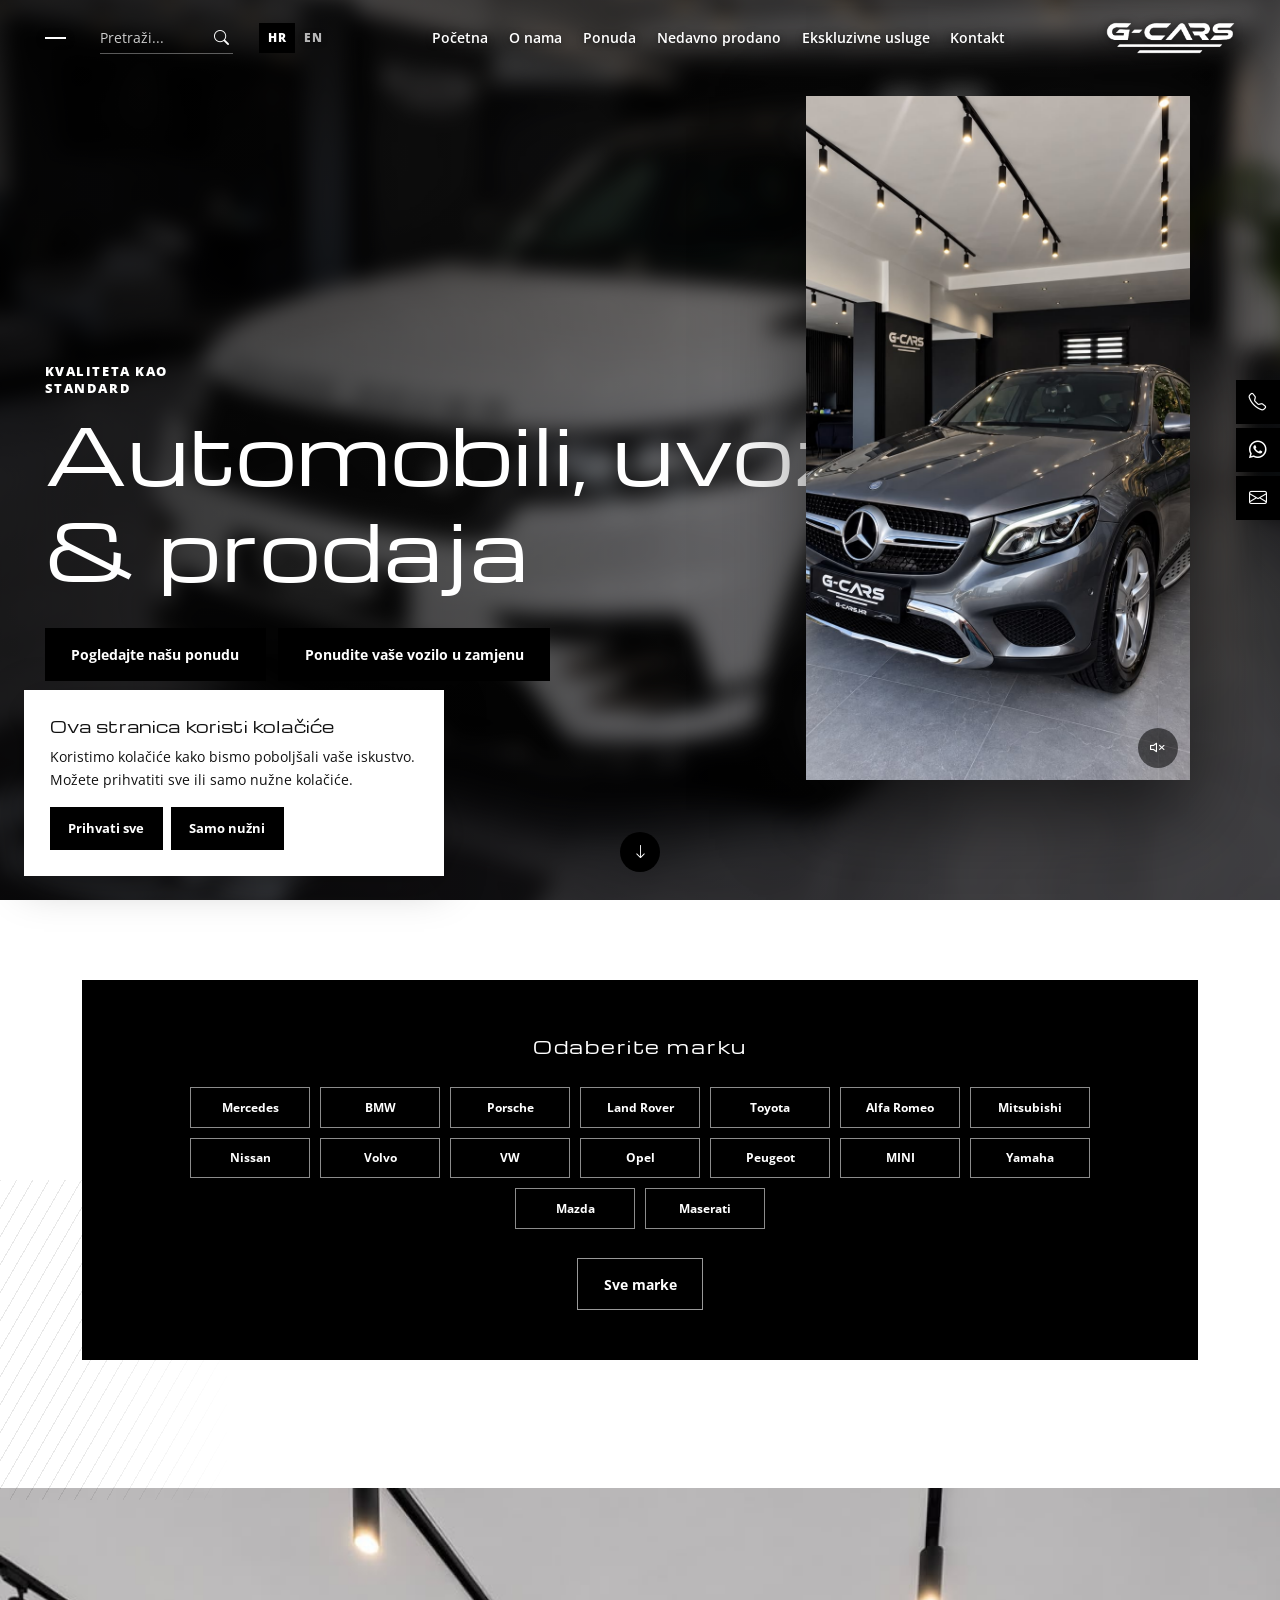
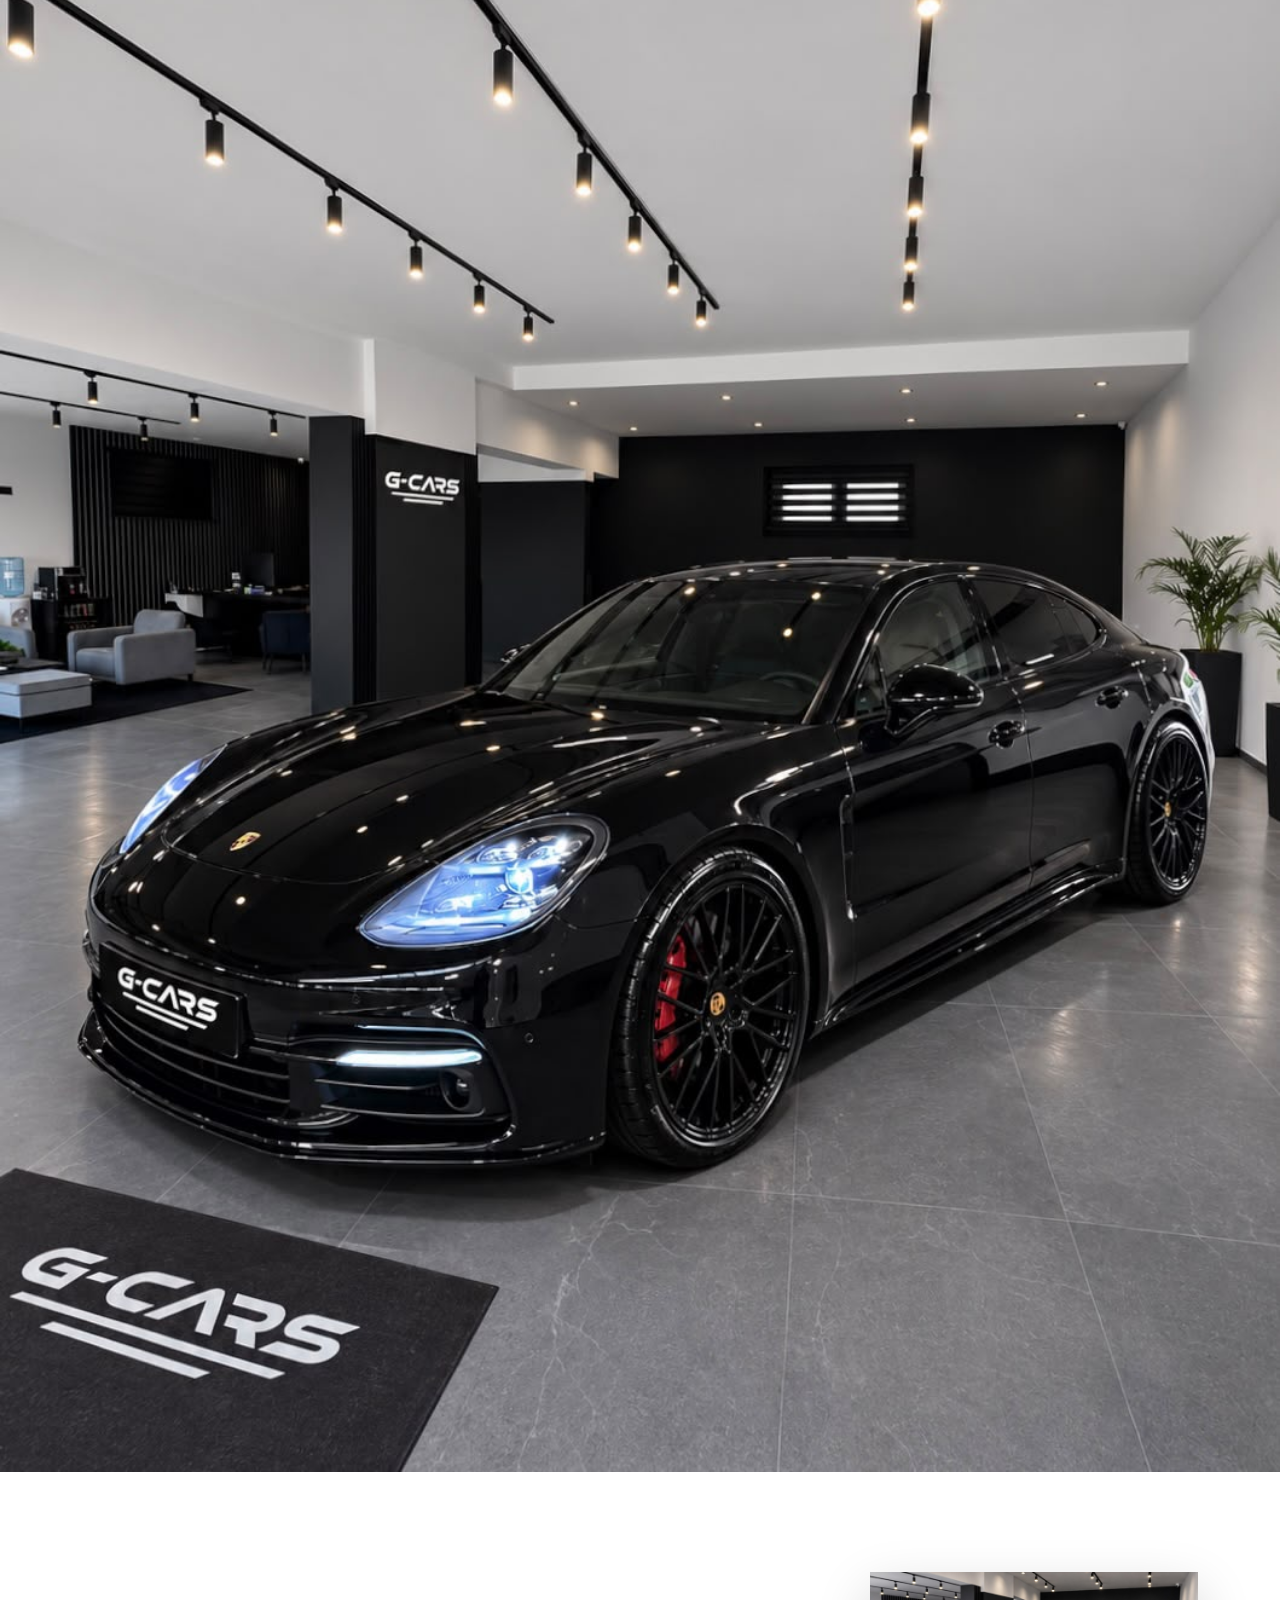
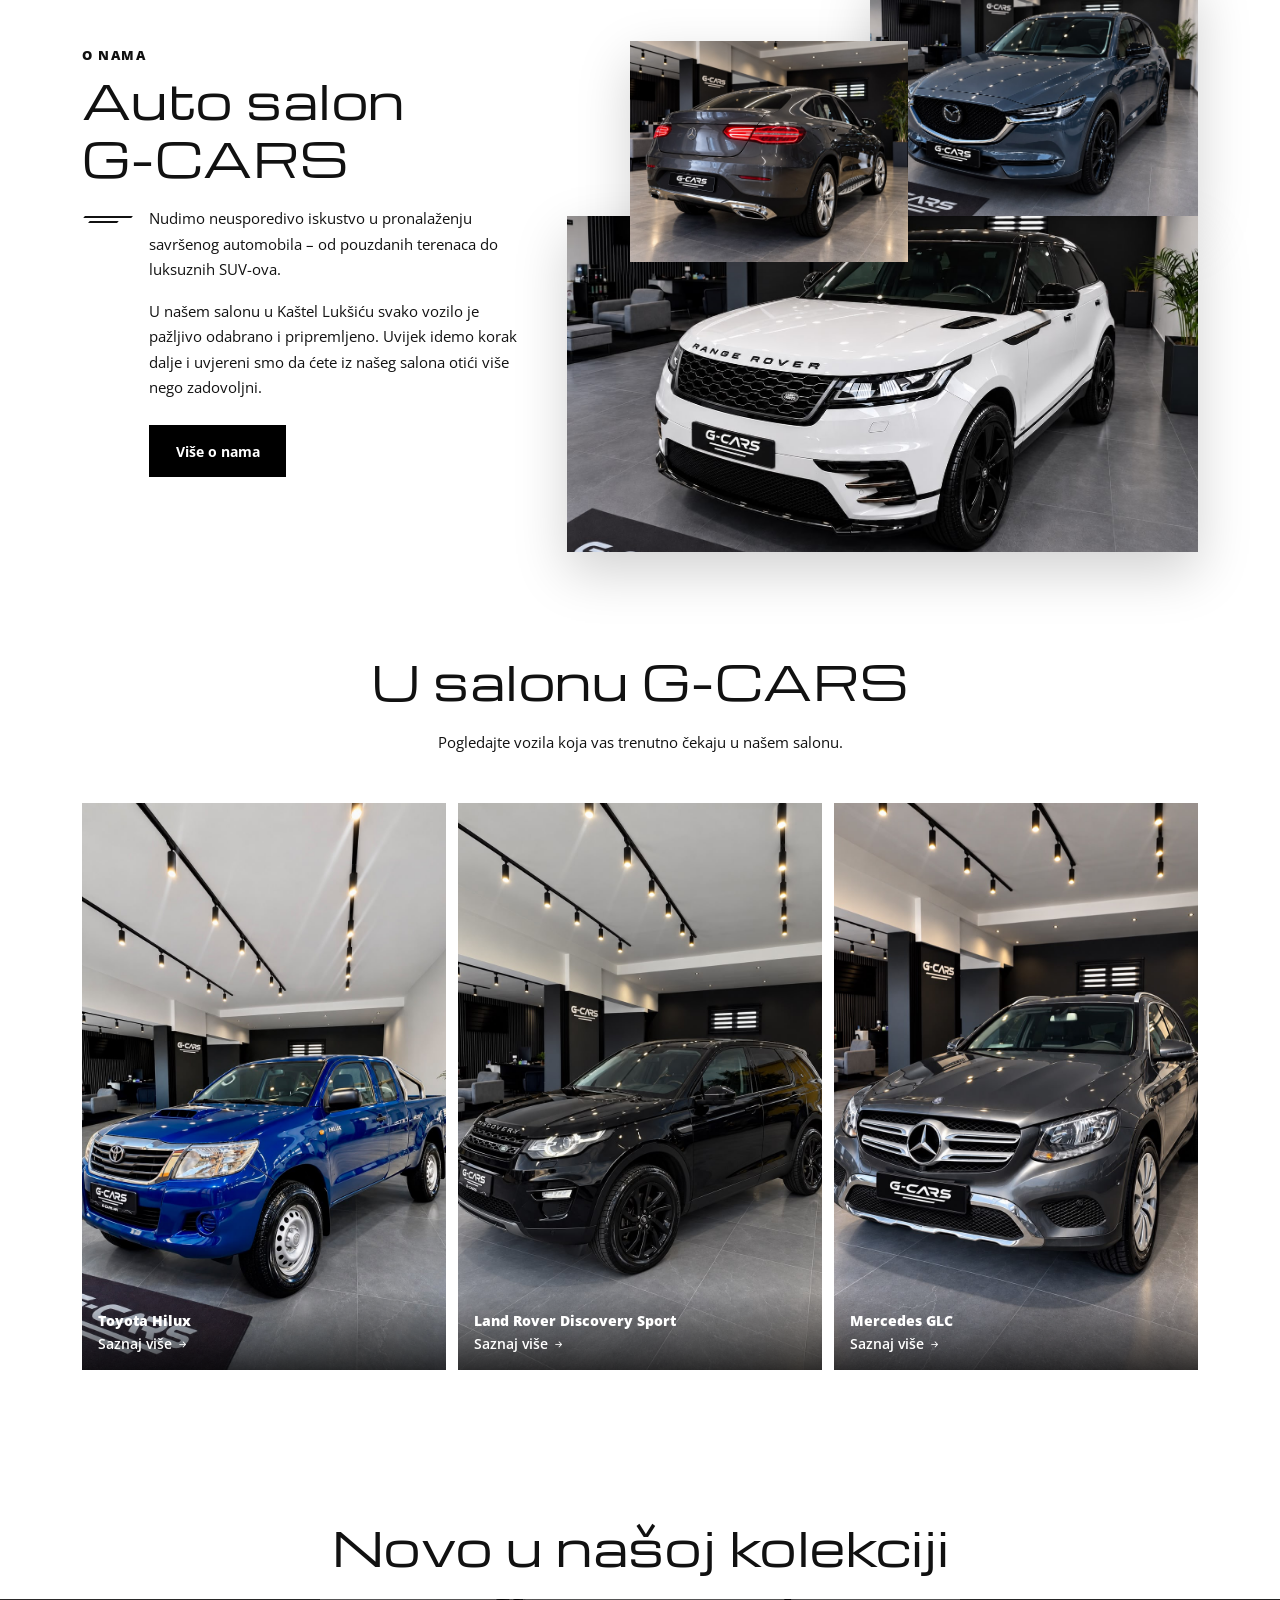
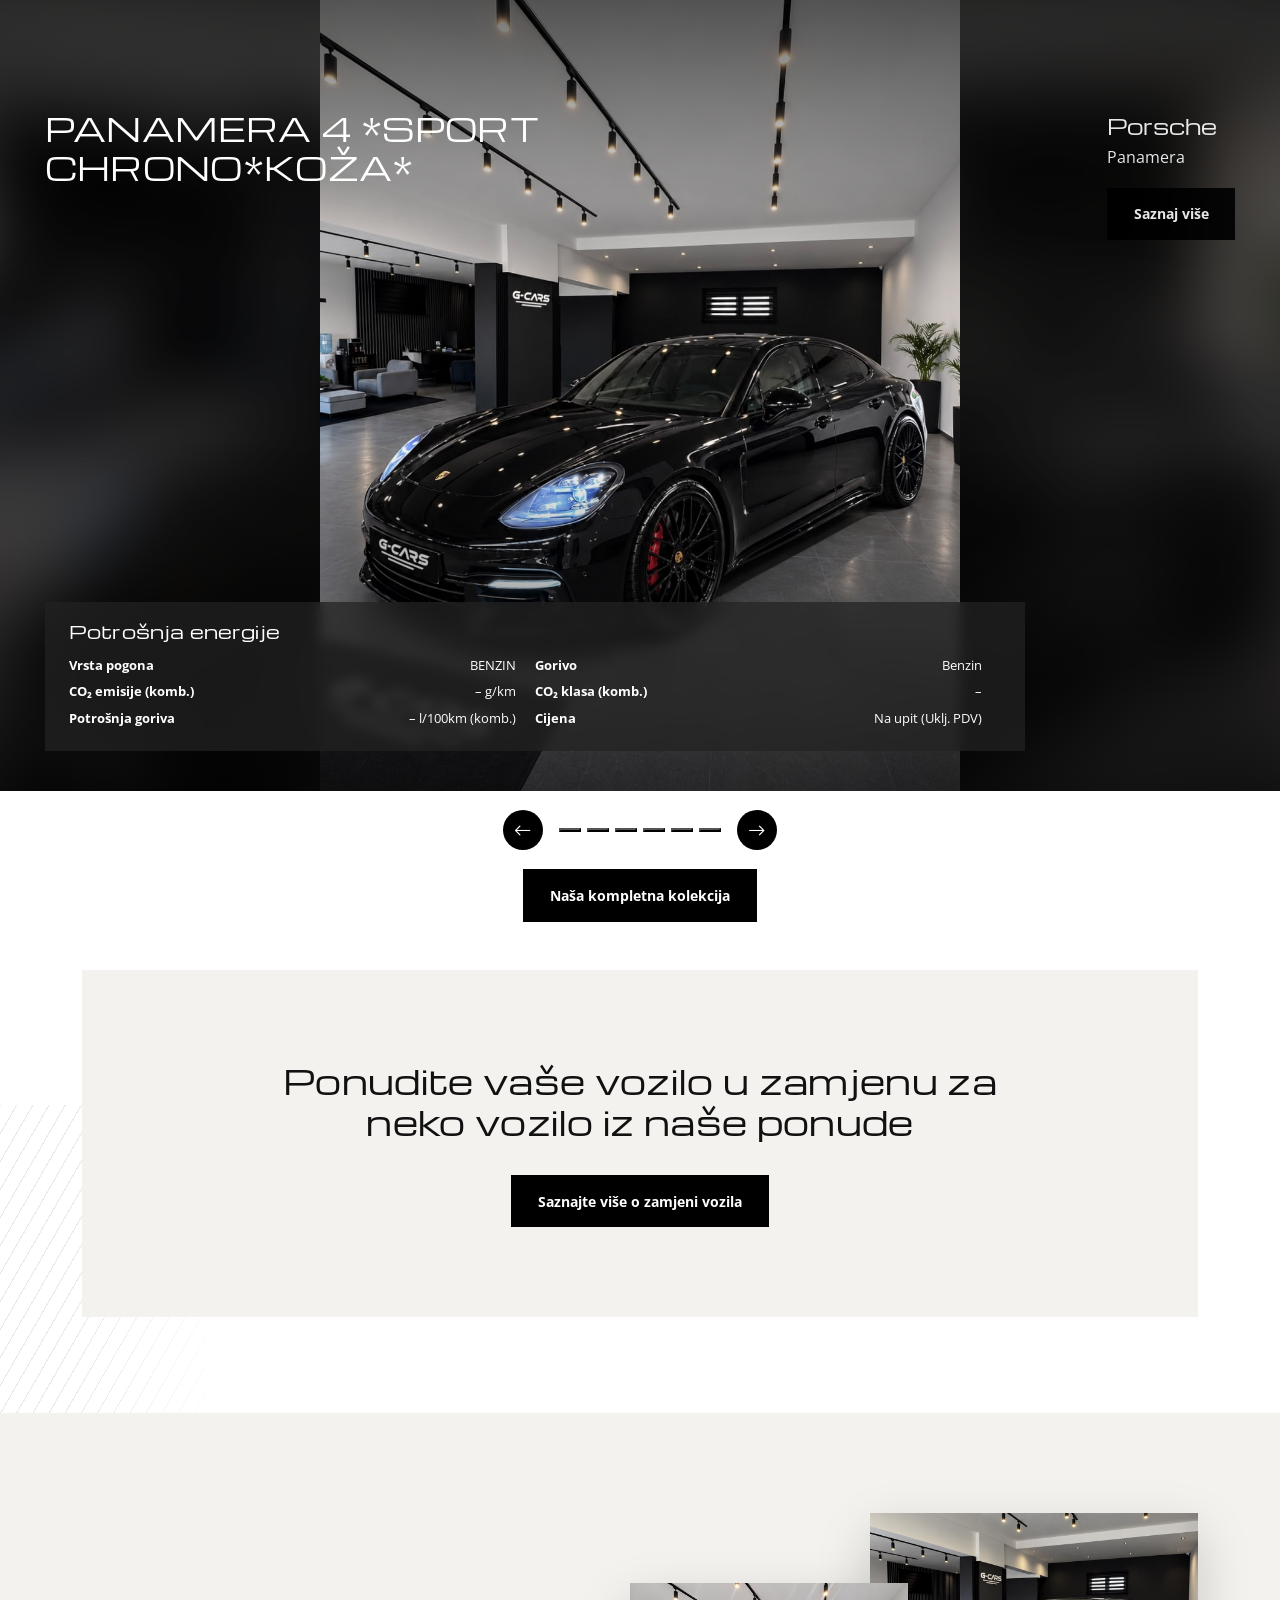
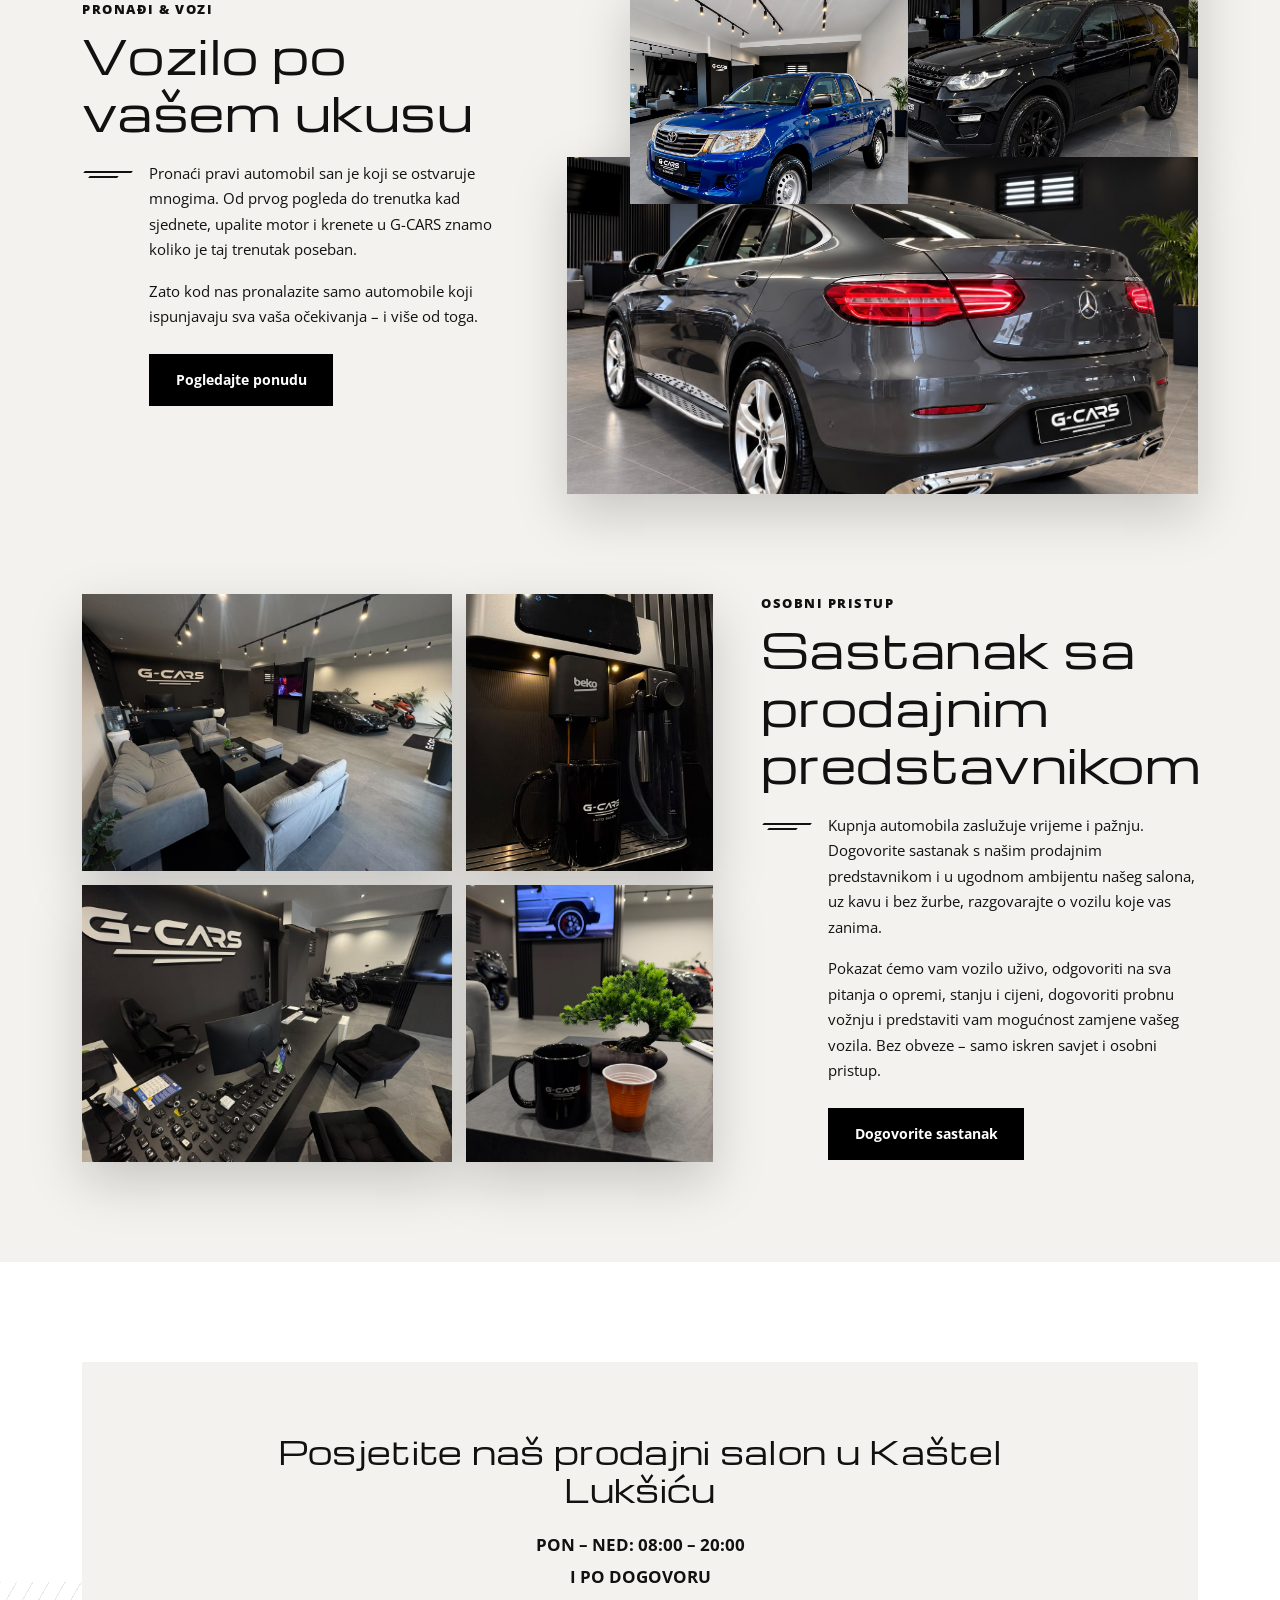
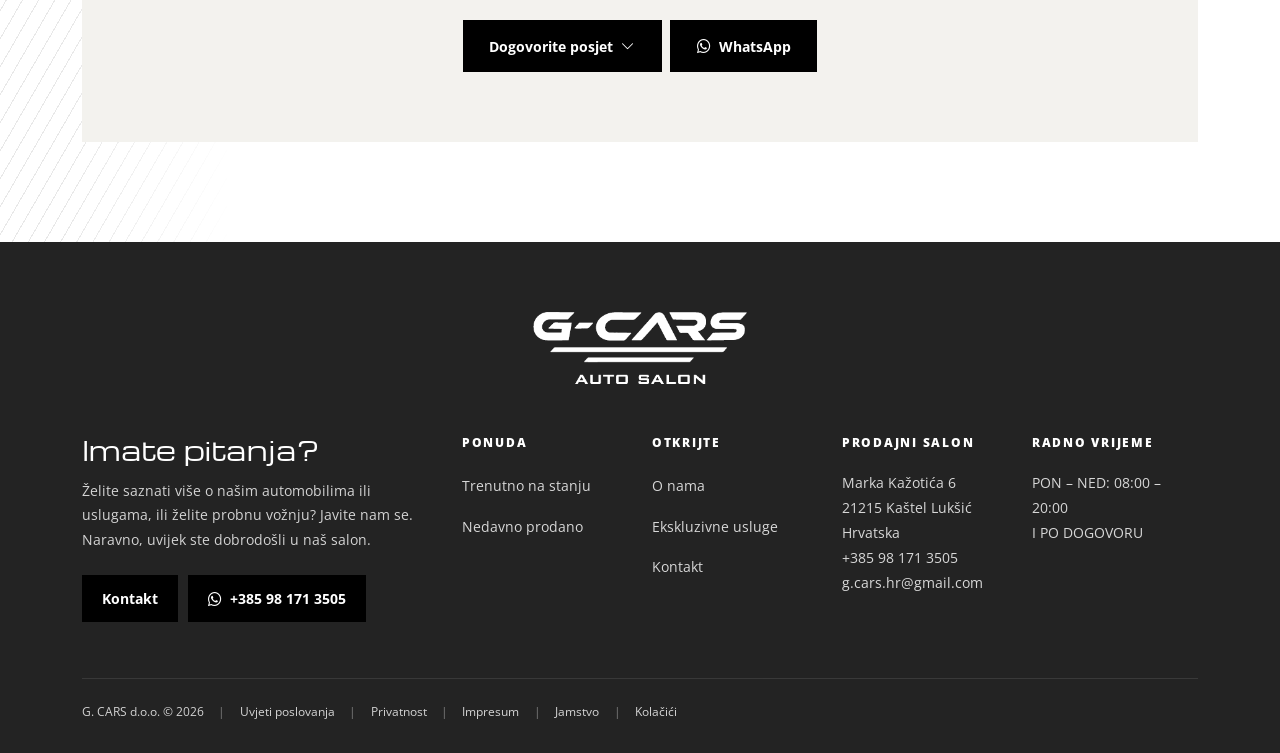
==== index.html @ df909710 "O nama: bijeli Maserati umjesto Mazde u 'Naša priča' Co-Authored-By: Claude Opus 5.5 <noreply@anthro" ====
<!DOCTYPE html>
<html lang="hr">
<head>
  <meta charset="utf-8">
  <meta name="viewport" content="width=device-width, initial-scale=1">
  <title>G-Cars | Luksuzni i ekskluzivni automobili, prodaja i iskustvo</title>
  <meta name="description" content="G-Cars – luksuzni, ekskluzivni, investicijski i sportski automobili. Kupnja, prodaja i komisijska prodaja.">
  <link rel="icon" href="img/favicon.svg" type="image/svg+xml">
  <link rel="preconnect" href="https://fonts.googleapis.com">
  <link rel="preconnect" href="https://fonts.gstatic.com" crossorigin>
  <link href="https://fonts.googleapis.com/css2?family=Michroma&family=Open+Sans:wght@400;600;700;800&display=swap" rel="stylesheet">
  <link href="vendor/bootstrap.min.css" rel="stylesheet">
  <link href="vendor/bootstrap-icons.min.css" rel="stylesheet">
  <link href="css/style.css?v=36" rel="stylesheet">
  <script src="js/i18n.js?v=42"></script>
</head>
<body>
  <div id="gc-header"></div>

  <main>
    <!-- HERO s videom iz salona -->
    <section class="gc-hero gc-hero-video">
      <div class="gc-hero-media">
        <video class="bg" id="heroBg" autoplay muted loop playsinline aria-hidden="true"
               poster="media/gcars/range-rover-velar.jpg"></video>
      </div>
      <div class="gc-hero-content">
        <div class="gc-eyebrow">Kvaliteta kao<br>standard</div>
        <h1>Automobili, uvoz<br>&amp; prodaja</h1>
        <div class="gc-hero-buttons">
          <a href="collection.html" class="btn-gc btn-gc-black">Pogledajte našu ponudu</a>
          <a href="consignment.html" class="btn-gc btn-gc-black">Ponudite vaše vozilo u zamjenu</a>
        </div>
      </div>
      <div class="gc-hero-phone">
        <video id="heroVideo" autoplay muted loop playsinline poster="media/gcars/mercedes-glc-coupe.jpg"></video>
        <button type="button" class="gc-hero-sound" id="heroSound" aria-label="Uključi zvuk"><i class="bi bi-volume-mute"></i></button>
      </div>
      <a href="#brands" class="gc-hero-scroll" aria-label="Skrolaj dolje"><i class="bi bi-arrow-down"></i></a>
    </section>

    <!-- Odaberite marku -->
    <section class="gc-brand-box-wrap" id="brands">
      <div class="container">
        <div class="gc-brand-box reveal">
          <h2>Odaberite marku</h2>
          <div class="gc-brand-grid" id="brandGrid">
            <span class="skeleton" style="width:100%;height:80px"></span>
          </div>
          <div class="all"><a href="collection.html" class="btn-gc btn-gc-tan">Sve marke</a></div>
        </div>
      </div>
    </section>

    <!-- Široka slika salona -->
    <div class="gc-wide-img gc-wide-img-fit mt-5">
      <img src="media/gcars/porsche-panamera-salon.jpg" alt="G-Cars salon – Porsche Panamera">
    </div>

    <!-- O nama -->
    <section class="section">
      <div class="container">
        <div class="row align-items-center g-5">
          <div class="col-lg-5 reveal">
            <div class="gc-eyebrow">O nama</div>
            <h2 class="gc-title">Auto salon<br>G-CARS</h2>
            <div class="gc-lead-line">
              <div>
                <p>Nudimo neusporedivo iskustvo u pronalaženju savršenog automobila – od pouzdanih terenaca do luksuznih SUV-ova.</p>
                <p>U našem salonu u Kaštel Lukšiću svako vozilo je pažljivo odabrano i pripremljeno. Uvijek idemo korak dalje i uvjereni smo da ćete iz našeg salona otići više nego zadovoljni.</p>
                <a href="about.html" class="btn-gc btn-gc-dark mt-2">Više o nama</a>
              </div>
            </div>
          </div>
          <div class="col-lg-7 reveal">
            <div class="gc-collage">
              <img class="c1" src="media/gcars/mazda-cx5.jpg" alt="Mazda CX-5 u G-Cars salonu">
              <img class="c2" src="media/gcars/mercedes-glc-coupe-3.jpg" alt="Mercedes GLC Coupé – stražnji pogled">
              <img class="c3" src="media/gcars/range-rover-velar.jpg" alt="Range Rover Velar u G-Cars salonu">
            </div>
          </div>
        </div>
      </div>
    </section>

    <!-- Iz salona (4 portretne fotografije) -->
    <section class="section pt-0">
      <div class="container">
        <div class="text-center mb-5 reveal">
          <h2 class="gc-title">U salonu G-CARS</h2>
          <p class="mx-auto" style="max-width:560px">Pogledajte vozila koja vas trenutno čekaju u našem salonu.</p>
        </div>
        <div class="gc-reels" id="showroom"></div>
      </div>
    </section>

    <!-- Novo u kolekciji (slider) -->
    <section class="gc-featured">
      <div class="text-center bg-white pt-5 pb-4">
        <h2 class="gc-title mb-0">Novo u našoj kolekciji</h2>
      </div>
      <div id="featuredCarousel" class="carousel slide carousel-fade" data-bs-ride="carousel" data-bs-interval="6000">
        <div class="carousel-inner" id="featuredInner">
          <div class="carousel-item active skeleton"></div>
        </div>
      </div>
      <div class="gc-featured-nav">
        <button type="button" data-bs-target="#featuredCarousel" data-bs-slide="prev" aria-label="Prethodni"><i class="bi bi-arrow-left"></i></button>
        <div class="dots" id="featuredDots"></div>
        <button type="button" data-bs-target="#featuredCarousel" data-bs-slide="next" aria-label="Sljedeći"><i class="bi bi-arrow-right"></i></button>
      </div>
      <div class="text-center bg-white pb-5">
        <a href="collection.html" class="btn-gc btn-gc-tan">Naša kompletna kolekcija</a>
      </div>
    </section>

    <!-- Nedavno prodano -->
    <section class="section pt-4" id="soldSection">
      <div class="container">
        <h2 class="gc-section-title reveal">Nedavno prodano</h2>
        <div class="gc-car-grid" id="soldGrid"></div>
        <div class="text-center mt-5"><a href="recently-sold.html" class="btn-gc btn-gc-tan">Nedavno prodano</a></div>
      </div>
    </section>

    <!-- Komisijska prodaja -->
    <section class="gc-consign gc-hatch pb-5">
      <div class="container">
        <div class="gc-consign-box reveal">
          <h2>Ponudite vaše vozilo u zamjenu za neko vozilo iz naše ponude</h2>
          <a href="consignment.html" class="btn-gc btn-gc-tan">Saznajte više o zamjeni vozila</a>
        </div>
      </div>
    </section>

    <!-- Pronađi i vozi -->
    <section class="section bg-gc-light mt-5">
      <div class="container">
        <div class="row align-items-center g-5">
          <div class="col-lg-5 reveal">
            <div class="gc-eyebrow">Pronađi &amp; vozi</div>
            <h2 class="gc-title">Vozilo po vašem ukusu</h2>
            <div class="gc-lead-line">
              <div>
                <p>Pronaći pravi automobil san je koji se ostvaruje mnogima. Od prvog pogleda do trenutka kad sjednete, upalite motor i krenete u G-CARS znamo koliko je taj trenutak poseban.</p>
                <p>Zato kod nas pronalazite samo automobile koji ispunjavaju sva vaša očekivanja – i više od toga.</p>
                <a href="collection.html" class="btn-gc btn-gc-dark mt-2">Pogledajte ponudu</a>
              </div>
            </div>
          </div>
          <div class="col-lg-7 reveal">
            <div class="gc-collage">
              <img class="c1" src="media/gcars/discovery-sport.jpg" alt="Land Rover Discovery Sport">
              <img class="c2" src="media/gcars/toyota-hilux.jpg" alt="Toyota Hilux">
              <img class="c3" src="media/gcars/mercedes-glc-coupe-2.jpg" alt="Mercedes GLC Coupé u G-Cars salonu">
            </div>
          </div>
        </div>
      </div>
    </section>

    <!-- Sastanak s prodajnim predstavnikom -->
    <section class="section bg-gc-light pt-0">
      <div class="container">
        <div class="row align-items-center g-5">
          <div class="col-lg-7 order-2 order-lg-1 reveal">
            <div class="gc-meet-grid">
              <img src="media/gcars/salon-lounge.jpg" alt="Prostor za sastanke u G-Cars salonu">
              <img src="media/gcars/salon-kava.jpg" alt="Kava za naše goste">
              <img src="media/gcars/salon-recepcija.jpg" alt="Recepcija G-Cars salona">
              <img src="media/gcars/salon-salica.jpg" alt="G-Cars šalica kave u salonu">
            </div>
          </div>
          <div class="col-lg-5 order-1 order-lg-2 reveal">
            <div class="gc-eyebrow">Osobni pristup</div>
            <h2 class="gc-title">Sastanak sa prodajnim predstavnikom</h2>
            <div class="gc-lead-line">
              <div>
                <p>Kupnja automobila zaslužuje vrijeme i pažnju. Dogovorite sastanak s našim prodajnim predstavnikom i u ugodnom ambijentu našeg salona, uz kavu i bez žurbe, razgovarajte o vozilu koje vas zanima.</p>
                <p>Pokazat ćemo vam vozilo uživo, odgovoriti na sva pitanja o opremi, stanju i cijeni, dogovoriti probnu vožnju i predstaviti vam mogućnost zamjene vašeg vozila. Bez obveze – samo iskren savjet i osobni pristup.</p>
                <a href="contact.html" class="btn-gc btn-gc-dark mt-2">Dogovorite sastanak</a>
              </div>
            </div>
          </div>
        </div>
      </div>
    </section>

    <!-- Radno vrijeme -->
    <section class="section gc-hatch position-relative">
      <div class="container">
        <div class="gc-tan-box reveal">
          <h2>Posjetite naš prodajni salon u Kaštel Lukšiću</h2>
          <div class="gc-hours" id="homeHours"></div>
          <div class="d-flex flex-wrap justify-content-center gap-2">
            <button type="button" class="btn-gc btn-gc-dark" data-bs-toggle="collapse" data-bs-target="#visitForm"
                    aria-expanded="false" aria-controls="visitForm">Dogovorite posjet <i class="bi bi-chevron-down"></i></button>
            <a href="#" class="btn-gc btn-gc-outline-dark" id="homeWhatsapp" target="_blank" rel="noopener"><i class="bi bi-whatsapp"></i> WhatsApp</a>
          </div>

          <!-- Obrazac za dogovor posjeta – otvara se ovdje, bez odlaska na drugu stranicu -->
          <div class="collapse" id="visitForm">
            <form class="gc-form gc-visit-form" id="visitFormEl" novalidate>
              <h3>Dogovorite posjet salonu</h3>
              <div class="row g-3">
                <div class="col-md-6"><label for="vName">Ime i prezime *</label><input id="vName" class="form-control" name="name" required maxlength="100" autocomplete="name"><div class="invalid-feedback">Unesite ime.</div></div>
                <div class="col-md-6"><label for="vPhone">Telefon *</label><input id="vPhone" type="tel" class="form-control" name="phone" required maxlength="40" autocomplete="tel"><div class="invalid-feedback">Unesite broj telefona.</div></div>
                <div class="col-md-6"><label for="vEmail">E-mail *</label><input id="vEmail" type="email" class="form-control" name="email" required maxlength="150" autocomplete="email"><div class="invalid-feedback">Unesite ispravan e-mail.</div></div>
                <div class="col-6 col-md-3"><label for="vDate">Datum *</label><input id="vDate" type="date" class="form-control" required><div class="invalid-feedback">Odaberite datum.</div></div>
                <div class="col-6 col-md-3"><label for="vTime">Vrijeme</label>
                  <select id="vTime" class="form-select">
                    <option value="">Bilo kada</option>
                    <option>08:00 – 10:00</option><option>10:00 – 12:00</option><option>12:00 – 14:00</option>
                    <option>14:00 – 16:00</option><option>16:00 – 18:00</option><option>18:00 – 20:00</option>
                    <option value="Po dogovoru">Po dogovoru</option>
                  </select>
                </div>
                <div class="col-12"><label for="vNote">Napomena</label><textarea id="vNote" class="form-control" rows="3" maxlength="1500" placeholder="Npr. vozilo koje vas zanima ili želite probnu vožnju"></textarea></div>
                <div class="col-12 form-check ms-1">
                  <input class="form-check-input" type="checkbox" id="vPrivacy" required>
                  <label class="form-check-label" for="vPrivacy" style="text-transform:none;font-weight:400;letter-spacing:0">Slažem se s obradom osobnih podataka u svrhu dogovora posjeta. *</label>
                </div>
                <div class="col-12"><button type="submit" class="btn-gc btn-gc-tan">Pošalji zahtjev</button></div>
              </div>
              <div class="gc-form-alert"></div>
            </form>
          </div>
        </div>
      </div>
    </section>
  </main>

  <div id="gc-footer"></div>

  <script src="https://cdn.jsdelivr.net/npm/bootstrap@5.3.3/dist/js/bootstrap.bundle.min.js"></script>
  <script src="js/main.js?v=41"></script>
  <script src="js/home.js?v=28"></script>
</body>
</html>
---- css/style.css ----
/* =========================================================
   G-Cars – glavni stil (Bootstrap 5 + vlastiti CSS + Flexbox)
   ========================================================= */
:root {
  --gc-dark: #232323;
  --gc-darker: #1a1a1a;
  --gc-green: #4a6155;
  --gc-green-dark: #3c4f45;
  --gc-tan: #bd9c80;
  --gc-tan-dark: #a8876b;
  --gc-light: #f3f2ee;
  --gc-white: #ffffff;
  --gc-text: #111111;
  --gc-muted: #6c6c6c;
  --gc-head: "Michroma", sans-serif;
  --gc-body: "Open Sans", sans-serif;
  --gc-header-h: 76px;
  --gc-logo-h: 32px;          /* JEDNA veličina loga za header i footer */
}

* { box-sizing: border-box; }
html { scroll-behavior: smooth; }
body {
  font-family: var(--gc-body);
  color: var(--gc-text);
  background: var(--gc-white);
  font-size: 15px;
  line-height: 1.7;
  overflow-x: hidden;
}
h1, h2, h3, h4, h5, .gc-head { font-family: var(--gc-head); font-weight: 400; letter-spacing: .01em; line-height: 1.25; }
a { color: inherit; text-decoration: none; transition: color .2s; }
img { max-width: 100%; display: block; }

.gc-eyebrow {
  font-family: var(--gc-body);
  font-weight: 800;
  font-size: .8rem;
  text-transform: uppercase;
  letter-spacing: .12em;
  line-height: 1.3;
  margin-bottom: .5rem;
}
.gc-title { font-size: clamp(1.8rem, 3.6vw, 3rem); margin-bottom: 1.25rem; }
.section { padding: 100px 0; }
.section-sm { padding: 60px 0; }
.bg-gc-light { background: var(--gc-light); }
.bg-gc-dark { background: var(--gc-dark); color: #fff; }
.bg-gc-green { background: var(--gc-green); color: #fff; }
.text-tan { color: var(--gc-tan) !important; }
.cur { font-family: var(--gc-body); font-weight: 700; }

/* ---------- Gumbi ---------- */
.btn-gc {
  display: inline-flex; align-items: center; justify-content: center; gap: .5rem;
  font-family: var(--gc-body); font-weight: 700; font-size: .85rem;
  padding: .85rem 1.6rem; border-radius: 0; border: 1px solid transparent;
  transition: all .25s ease; cursor: pointer; white-space: nowrap;
}
/* Svi gumbi na stranici: crna pozadina, bijela slova */
.btn-gc,
.btn-gc-tan, .btn-gc-green, .btn-gc-dark, .btn-gc-black,
.btn-gc-outline, .btn-gc-outline-dark { background: #000; color: #fff; border-color: #000; }
.btn-gc:hover, .btn-gc:focus-visible,
.btn-gc-tan:hover, .btn-gc-green:hover, .btn-gc-dark:hover, .btn-gc-black:hover,
.btn-gc-outline:hover, .btn-gc-outline-dark:hover { background: #2b2b2b; color: #fff; border-color: #2b2b2b; }
/* na tamnoj pozadini (izbornik, footer) tanki svijetli okvir da se gumb vidi */
.btn-gc-outline { border-color: rgba(255,255,255,.6); }
.btn-gc-outline:hover { border-color: #fff; }
.link-tan { color: var(--gc-tan); font-weight: 700; text-decoration: underline; text-underline-offset: 4px; }
.link-tan:hover { color: var(--gc-tan-dark); }

/* ---------- Header ---------- */
.gc-header {
  position: fixed; inset: 0 0 auto 0; z-index: 1030; height: var(--gc-header-h);
  display: flex; align-items: center;
  background: transparent;   /* bez pozadine: kroz header se vidi stranica */
  transition: height .35s ease;
}
.gc-header.scrolled, .gc-header.solid { background: transparent; height: 64px; box-shadow: none; }
/* blaga sjena da bijeli tekst, ikone i logo ostanu čitljivi i preko svijetlih dijelova stranice */
.gc-header .gc-header-nav .item > a, .gc-header .gc-search, .gc-header .gc-lang button { text-shadow: 0 1px 6px rgba(0,0,0,.55); }
.gc-header .gc-logo img, .gc-header .gc-burger { filter: drop-shadow(0 1px 4px rgba(0,0,0,.55)); }
/* header iznad SVIJETLOG dijela stranice (klasu .on-light postavlja main.js): tamni tekst, ikone i logo */
.gc-header.on-light .gc-header-nav .item > a,
.gc-header.on-light .gc-search input, .gc-header.on-light .gc-search button,
.gc-header.on-light .gc-lang button:not(.active) { color: var(--gc-text); text-shadow: none; }
.gc-header.on-light .gc-header-nav .item > a:hover, .gc-header.on-light .gc-header-nav .item > a.active { color: var(--gc-tan-dark); }
.gc-header.on-light .gc-search { border-bottom-color: rgba(0,0,0,.35); text-shadow: none; }
.gc-header.on-light .gc-search input::placeholder { color: rgba(0,0,0,.6); }
.gc-header.on-light .gc-burger span { background: var(--gc-text); }
.gc-header.on-light .gc-logo img, .gc-header.on-light .gc-burger { filter: none; }
.gc-header .container-fluid { display: flex; align-items: center; justify-content: space-between; padding: 0 3.5vw; }
.gc-header-left { display: flex; align-items: center; gap: 1.6rem; }
.gc-burger {
  background: none; border: 0; padding: 6px 0; width: 30px; display: flex; flex-direction: column; gap: 6px; cursor: pointer;
}
.gc-burger span { display: block; height: 2px; background: #fff; transition: .3s; }
.gc-burger span:nth-child(2) { width: 70%; }
.gc-burger:hover span:nth-child(2) { width: 100%; }
.gc-search { display: flex; align-items: center; border-bottom: 1px solid rgba(255,255,255,.35); }
.gc-search input {
  background: transparent; border: 0; color: #fff; font-size: .85rem; width: 150px; padding: 4px 0; outline: none; transition: width .3s;
}
.gc-search input:focus { width: 220px; }
.gc-search input::placeholder { color: rgba(255,255,255,.8); }
.gc-search button { background: none; border: 0; color: #fff; padding: 2px 4px; }
/* Tražilica u bočnom izborniku – vidljiva samo na mobitelu */
.gc-search-menu { display: none; margin-bottom: 1.6rem; }
.gc-search-menu input, .gc-search-menu input:focus { width: 100%; flex: 1; font-size: 1rem; padding: 8px 0; }
.gc-search-menu button { font-size: 1.1rem; }
/* Prekidač jezika HR | EN */
.gc-lang { display: flex; align-items: center; }
.gc-lang button {
  background: transparent; border: 0; color: #fff; font-size: .72rem; font-weight: 800; letter-spacing: .08em;
  padding: .3rem .55rem; opacity: .7; transition: .2s; cursor: pointer;
}
.gc-lang button:hover { opacity: 1; }
.gc-lang button.active, .gc-lang button:active { background: #000; opacity: 1; }   /* odabrani jezik: crna pozadina */
.gc-lang-menu { display: inline-flex; }
.gc-lang-menu button { font-size: .85rem; padding: .45rem .9rem; }
/* dok se stranica prevodi na engleski, sakrij je (izbjegava "bljesak" hrvatskog teksta) */
html.gc-i18n-pending body { visibility: hidden; }

/* Logo (slika) – bijela verzija za tamne pozadine, tamna za svijetle */
.gc-logo { display: inline-flex; align-items: center; line-height: 0; }
.gc-logo img { height: var(--gc-logo-h); width: auto; }   /* header i footer koriste istu varijablu --gc-logo-h */
/* Glavna navigacija u headeru */
.gc-header-nav { display: flex; align-items: center; gap: 1.9rem; margin: 0 auto; padding: 0 1.5rem; }
.gc-header-nav .item { position: relative; }
.gc-header-nav .item > a {
  display: inline-flex; align-items: center; gap: .3rem; color: #fff; font-size: .86rem; font-weight: 600;
  padding: .5rem 0; position: relative; white-space: nowrap;
}
.gc-header-nav .item > a::after {
  content: ""; position: absolute; left: 0; bottom: 2px; width: 0; height: 1px; background: var(--gc-tan); transition: width .25s;
}
.gc-header-nav .item > a:hover, .gc-header-nav .item > a.active { color: var(--gc-tan); }
.gc-header-nav .item > a:hover::after, .gc-header-nav .item > a.active::after { width: 100%; }
.gc-header-nav .item > a .bi { font-size: .7rem; transition: transform .25s; }
.gc-header-nav .sub {
  position: absolute; left: -1rem; top: 100%; min-width: 210px; background: var(--gc-dark); padding: .5rem 0;
  box-shadow: 0 12px 30px rgba(0,0,0,.35); opacity: 0; visibility: hidden; transform: translateY(8px); transition: .25s;
}
.gc-header-nav .sub a { display: block; color: #fff; font-size: .84rem; padding: .55rem 1rem; }
.gc-header-nav .sub a:hover, .gc-header-nav .sub a.active { color: var(--gc-tan); background: rgba(255,255,255,.04); }
.gc-header-nav .has-sub:hover .sub, .gc-header-nav .has-sub:focus-within .sub { opacity: 1; visibility: visible; transform: none; }
.gc-header-nav .has-sub:hover > a .bi { transform: rotate(180deg); }
@media (max-width: 1399px) { .gc-header-nav { gap: 1.3rem; } .gc-header .gc-search input { width: 110px; } }
@media (max-width: 1199px) { .gc-header-nav { display: none; } }

.gc-logo-inline { display: inline-block; height: 1.05em; width: auto; vertical-align: -.12em; }

/* Offcanvas meni */
.gc-menu { background: var(--gc-dark); color: #fff; width: 420px !important; border: 0 !important; }
.gc-menu .offcanvas-header { padding: 1.6rem 2.2rem; }
.gc-menu .btn-close { filter: invert(1); opacity: .8; }
.gc-menu .offcanvas-body { padding: 1rem 2.2rem 2rem; display: flex; flex-direction: column; }
.gc-menu-links { list-style: none; padding: 0; margin: 0; }
.gc-menu-links > li > a {
  display: flex; justify-content: space-between; align-items: center;
  font-family: var(--gc-head); font-size: 1.25rem; padding: .7rem 0;
  border-bottom: 1px solid rgba(255,255,255,.08);
}
.gc-menu-links > li > a:hover, .gc-menu-links > li > a.active { color: var(--gc-tan); }
.gc-menu-links .sub { list-style: none; padding: .3rem 0 .6rem 1rem; margin: 0; }
.gc-menu-links .sub a { font-size: .9rem; opacity: .75; display: block; padding: .2rem 0; }
.gc-menu-links .sub a:hover { opacity: 1; color: var(--gc-tan); }
.gc-menu-contact { margin-top: auto; padding-top: 2rem; font-size: .9rem; }
.gc-menu-contact a { display: flex; align-items: center; gap: .6rem; padding: .25rem 0; opacity: .85; }
.gc-menu-contact a:hover { color: var(--gc-tan); opacity: 1; }

/* ---------- Bočni kontakt gumbi ---------- */
.gc-side-contact {
  position: fixed; right: 0; top: 50%; transform: translateY(-50%); z-index: 1020;
  display: flex; flex-direction: column; gap: 4px;
}
.gc-side-contact a {
  width: 44px; height: 44px; display: flex; align-items: center; justify-content: center;
  background: #000; color: #fff; font-size: 1.1rem; transition: .25s; position: relative;   /* crna pozadina */
}
.gc-side-contact a:hover { background: var(--gc-tan); width: 52px; }
.gc-side-contact a span {
  position: absolute; right: 100%; white-space: nowrap; background: var(--gc-dark); color: #fff;
  font-size: .8rem; padding: .45rem .8rem; opacity: 0; pointer-events: none; transition: .25s; transform: translateX(10px);
}
.gc-side-contact a:hover span { opacity: 1; transform: translateX(0); }
.gc-to-top {
  position: fixed; right: 0; bottom: 0; z-index: 1020; width: 44px; height: 44px; border: 0;
  background: #000; color: #fff; opacity: 0; pointer-events: none; transition: .3s;
}
.gc-to-top.show { opacity: 1; pointer-events: auto; }
.gc-to-top:hover { background: #2b2b2b; }

/* ---------- Hero ---------- */
.gc-hero {
  position: relative; height: 100vh; min-height: 620px; color: #fff; overflow: hidden;
  display: flex; align-items: center;
}
.gc-hero-media, .gc-hero-media video, .gc-hero-media img {
  position: absolute; inset: 0; width: 100%; height: 100%; object-fit: cover;
}
.gc-hero::after {
  content: ""; position: absolute; inset: 0;
  background: linear-gradient(90deg, rgba(0,0,0,.65) 0%, rgba(0,0,0,.25) 55%, rgba(0,0,0,.1) 100%);
}
.gc-hero-content { position: relative; z-index: 2; padding: 0 3.5vw; max-width: 900px; top: 8vh; }   /* tekst malo niže od sredine */
.gc-hero h1 { font-size: clamp(2.4rem, 6vw, 5.2rem); margin-bottom: 2rem; }
.gc-hero .gc-eyebrow { font-size: .8rem; }
.gc-hero-buttons { display: flex; flex-wrap: wrap; gap: .75rem; }
.gc-hero-scroll {
  position: absolute; z-index: 2; left: 50%; bottom: 28px; transform: translateX(-50%);
  width: 40px; height: 40px; border-radius: 50%; background: #000; color: #fff;
  display: flex; align-items: center; justify-content: center; animation: gcBounce 2s infinite;
}
@keyframes gcBounce { 0%,100% { transform: translate(-50%, 0); } 50% { transform: translate(-50%, 8px); } }

/* Početna – vertikalni video salona: blago zamućena pozadina + oštar video desno */
.gc-hero-video .gc-hero-media video.bg { filter: blur(10px) brightness(.6); transform: scale(1.06); }
.gc-hero-video .gc-hero-phone {
  position: absolute; z-index: 2; right: 7vw; top: calc(var(--gc-header-h) + 20px); bottom: 120px;
  aspect-ratio: 9/16; box-shadow: 0 30px 80px rgba(0,0,0,.55); overflow: hidden; background: #000;
}
.gc-hero-video .gc-hero-phone video { width: 100%; height: 100%; object-fit: cover; display: block; }
.gc-hero-sound {
  position: absolute; right: 12px; bottom: 12px; width: 40px; height: 40px; border-radius: 50%; border: 0;
  background: rgba(0,0,0,.55); color: #fff; font-size: 1.1rem; display: flex; align-items: center; justify-content: center;
}
.gc-hero-sound:hover { background: #000; color: var(--gc-tan); }
@media (max-width: 991px) {
  .gc-hero-video .gc-hero-media video.bg { filter: brightness(.6); transform: none; }
  .gc-hero-video .gc-hero-phone { display: none; }
}


/* Podstranice – manji hero */
.gc-page-hero {
  height: auto; min-height: max(62vh, 480px); align-items: flex-end;
  padding-top: calc(var(--gc-header-h) + 60px); padding-bottom: 140px;
}
.gc-page-hero::after {
  background:
    linear-gradient(0deg, rgba(0,0,0,.72) 0%, rgba(0,0,0,.2) 60%, rgba(0,0,0,.4) 100%),
    linear-gradient(90deg, rgba(0,0,0,.6) 0%, rgba(0,0,0,0) 70%);
}
.gc-page-hero h1, .gc-hero-lead { text-shadow: 0 2px 18px rgba(0,0,0,.5); }
.gc-page-hero h1 { margin-bottom: 0; }
.gc-hero-lead { font-size: clamp(1rem, 1.4vw, 1.2rem); max-width: 620px; margin: 1.4rem 0 0; opacity: .92; line-height: 1.6; }
.gc-page-hero.short { min-height: max(46vh, 380px); padding-bottom: 70px; }

/* ---------- Blok s markama (crni, centriran, s bijelim razmakom gore i dolje) ---------- */
.gc-brand-box-wrap { position: relative; z-index: 5; background: #fff; padding: 80px 0; }
/* dijagonalne linije lijevo ispod bloka (kao ukras) */
.gc-brand-box-wrap::before, .gc-hatch::before {
  content: ""; position: absolute; left: 0; bottom: -60px; width: 18vw; height: 320px; z-index: -1; pointer-events: none;
  background: repeating-linear-gradient(120deg, rgba(0,0,0,.09) 0 1px, transparent 1px 14px);
  -webkit-mask-image: linear-gradient(90deg, #000 30%, transparent); mask-image: linear-gradient(90deg, #000 30%, transparent);
}
.gc-brand-box { background: #000; color: #fff; padding: 56px 48px 50px; position: relative; max-width: 1200px; margin: 0 auto; }
.gc-brand-box h2 { font-size: 1.1rem; text-align: center; margin-bottom: 1.8rem; letter-spacing: .1em; }
.gc-brand-grid { display: flex; flex-wrap: wrap; justify-content: center; gap: 10px; }
.gc-brand-grid a, .gc-brand-grid button {
  flex: 0 1 calc(12.5% - 10px); min-width: 120px;
  border: 1px solid rgba(255,255,255,.55); background: transparent; color: #fff;
  font-size: .78rem; font-weight: 700; padding: .55rem .4rem; text-align: center; transition: .25s;
}
.gc-brand-grid a:hover, .gc-brand-grid button:hover, .gc-brand-grid .active { background: #fff; color: #000; border-color: #fff; }
.gc-brand-box .all { display: flex; justify-content: center; margin-top: 1.8rem; }
.gc-brand-box .all .btn-gc { border-color: rgba(255,255,255,.6); }   /* crni gumb na crnoj pozadini: bijeli okvir da se vidi */
.gc-brand-box .all .btn-gc:hover { border-color: #fff; }

/* ---------- O nama ---------- */
.gc-about-img { position: relative; }
.gc-about-img img { width: 100%; aspect-ratio: 4/3; object-fit: cover; }
.gc-about-img::before {
  content: ""; position: absolute; left: -24px; top: -24px; width: 45%; height: 60%;
  background: repeating-linear-gradient(135deg, var(--gc-light) 0 2px, transparent 2px 14px); z-index: -1;
}

/* Kolaž od tri preklopljene fotografije (O nama, Pronađi & vozi) */
.gc-collage { position: relative; aspect-ratio: 1 / .92; }
.gc-collage img { position: absolute; object-fit: cover; box-shadow: 0 20px 50px rgba(0,0,0,.18); }
.gc-collage .c1 { right: 0; top: 0; width: 52%; height: 42%; }
.gc-collage .c2 { left: 10%; top: 12%; width: 44%; height: 38%; z-index: 2; }
.gc-collage .c3 { left: 0; bottom: 0; width: 100%; height: 58%; z-index: 1; }
/* Sastanak s prodajnim predstavnikom – mreža od 4 slike salona */
.gc-meet-grid { display: grid; grid-template-columns: 3fr 2fr; grid-template-rows: 1fr 1fr; gap: 14px; aspect-ratio: 1 / .9; }
.gc-meet-grid img { width: 100%; height: 100%; min-height: 0; object-fit: cover; box-shadow: 0 20px 50px rgba(0,0,0,.18); }
@media (max-width: 767px) { .gc-meet-grid { gap: 8px; } }
.gc-lead-line { display: flex; gap: 1.2rem; }
/* Dvije kose crte kao u logu: gornja duža, donja ~61 % duljine, centrirana */
.gc-lead-line::before {
  content: ""; flex: 0 0 48px; height: 7px; margin-top: calc(.85em - 3px);
  background:
    linear-gradient(var(--gc-text), var(--gc-text)) top center / 100% 2px no-repeat,
    linear-gradient(var(--gc-text), var(--gc-text)) bottom center / 61% 2px no-repeat;
  transform: skewX(-40deg);
}

/* Komisijska prodaja – svijetli okvir u sredini */
.gc-consign { position: relative; }
.gc-consign-box { background: var(--gc-light); text-align: center; padding: 90px 8%; position: relative; }
.gc-consign-box h2 { font-size: clamp(1.4rem, 2.6vw, 2.2rem); max-width: 760px; margin: 0 auto 2rem; }

/* Smeđi okvir – radno vrijeme */
.gc-tan-box { background: var(--gc-light); color: var(--gc-text); text-align: center; padding: 70px 8%; }   /* svijetla bež pozadina (#f3f2ee) */
.gc-tan-box h2 { font-size: clamp(1.3rem, 2.4vw, 2rem); max-width: 760px; margin: 0 auto 1.4rem; }
.gc-hours { display: inline-flex; flex-direction: column; gap: .2rem; font-weight: 700; font-size: 1.05rem; margin-bottom: 1.8rem; }
.gc-tan-box .gc-visit-form { box-shadow: 0 10px 30px rgba(0,0,0,.06); }
.gc-tan-box [data-bs-toggle="collapse"] .bi { transition: transform .3s; }
.gc-tan-box [aria-expanded="true"] .bi { transform: rotate(180deg); }
/* Obrazac za dogovor posjeta unutar smeđeg bloka */
.gc-visit-form { background: #fff; color: var(--gc-text); text-align: left; padding: 2rem; max-width: 760px; margin: 2rem auto 0; }
.gc-visit-form h3 { font-size: 1.15rem; margin-bottom: 1.2rem; }
@media (max-width: 767px) { .gc-visit-form { padding: 1.4rem 1.1rem; } }

.gc-section-title { text-align: center; font-size: clamp(1.4rem, 2.4vw, 2rem); margin-bottom: 2.5rem; }

.gc-wide-img { height: 70vh; min-height: 420px; position: relative; overflow: hidden; }
.gc-wide-img img { width: 100%; height: 100%; object-fit: cover; transform: scale(1.08); transition: transform .1s linear; }
.gc-wide-img::after { content: ""; position: absolute; inset: 0; background: rgba(0,0,0,.25); }
/* Porsche na naslovnici: CIJELA fotografija od lijevog do desnog ruba stranice, bez rezanja i bez razvlačenja
   (visina se prilagodi širini, pa je element visok koliko i fotografija) */
.gc-wide-img-fit { height: auto; min-height: 0; }
.gc-wide-img-fit::after { display: none; }
.gc-wide-img-fit img { display: block; width: 100%; height: auto; object-fit: initial; transform: none !important; }

/* ---------- Video sekcija ---------- */
.gc-reels { display: flex; flex-wrap: wrap; gap: 12px; }
.gc-reel {
  flex: 1 1 calc(25% - 12px); min-width: 220px; position: relative; aspect-ratio: 9/14; overflow: hidden;
  background: #000; cursor: pointer;
}
.gc-reel video { width: 100%; height: 100%; object-fit: cover; transition: transform .6s ease, opacity .3s; opacity: .85; }
.gc-reel:hover video { transform: scale(1.05); opacity: 1; }
.gc-reel img { width: 100%; height: 100%; object-fit: cover; transition: transform .7s ease; }
.gc-reel:hover img { transform: scale(1.05); }
.gc-reel:hover .cap { color: var(--gc-tan); }
.gc-reel .play {
  position: absolute; inset: 0; display: flex; align-items: center; justify-content: center; pointer-events: none;
}
.gc-reel .play i {
  width: 58px; height: 58px; border-radius: 50%; background: rgba(255,255,255,.9); color: var(--gc-dark);
  display: flex; align-items: center; justify-content: center; font-size: 1.6rem; transition: .3s;
}
.gc-reel:hover .play i { background: var(--gc-tan); color: #fff; transform: scale(1.1); }
.gc-reel .cap {
  position: absolute; left: 0; right: 0; bottom: 0; padding: 1.2rem 1rem .9rem; color: #fff; font-size: .85rem; font-weight: 600;
  background: linear-gradient(0deg, rgba(0,0,0,.75), transparent);
}
.gc-video-modal .modal-content { background: #000; border: 0; border-radius: 0; }
.gc-video-modal video { width: 100%; max-height: 82vh; display: block; }

/* ---------- Novo u kolekciji (slider) ---------- */
.gc-featured { background: #000; }
.gc-featured .carousel-item { height: 88vh; min-height: 560px; }
.gc-featured .carousel-item { overflow: hidden; }
.gc-featured .carousel-item > img { position: absolute; inset: 0; width: 100%; height: 100%; }
.gc-featured .carousel-item > img.bg { object-fit: cover; filter: blur(30px) brightness(.5); transform: scale(1.15); }
.gc-featured .carousel-item > img.fg { object-fit: contain; }
@media (max-width: 767px) { .gc-featured .carousel-item > img.fg { object-fit: cover; object-position: center 62%; opacity: .85; } }
.gc-featured-overlay {
  position: absolute; inset: 0; display: flex; flex-direction: column; justify-content: space-between;
  padding: 110px 3.5vw 40px; color: #fff;
  background: linear-gradient(180deg, rgba(0,0,0,.55) 0%, rgba(0,0,0,0) 35%, rgba(0,0,0,0) 55%, rgba(0,0,0,.7) 100%);
}
.gc-featured-top { display: flex; justify-content: space-between; align-items: flex-start; gap: 2rem; flex-wrap: wrap; }
.gc-featured-top h3 { font-size: clamp(1.2rem, 2.4vw, 2rem); max-width: 760px; }
.gc-featured-top .meta { font-size: 1rem; opacity: .9; }
.gc-featured-top .meta strong { display: block; font-family: var(--gc-head); font-weight: 400; font-size: 1.3rem; }
.gc-energy {
  background: rgba(35,35,35,.72); backdrop-filter: blur(6px); padding: 1.2rem 1.5rem; max-width: 980px; width: 100%;
}
.gc-energy h4 { font-size: 1.1rem; margin-bottom: .6rem; }
.gc-energy dl { display: flex; flex-wrap: wrap; margin: 0; font-size: .8rem; }
.gc-energy dl div { flex: 1 1 50%; display: flex; justify-content: space-between; gap: 1rem; padding: .15rem 1.2rem .15rem 0; }
.gc-energy dt { font-weight: 700; }
.gc-energy dd { margin: 0; }
.gc-featured-nav {
  display: flex; align-items: center; justify-content: center; gap: 1rem; padding: 1.2rem 0; background: #fff;
}
.gc-featured-nav > button { background: #000; border: 0; font-size: 1.1rem; color: #fff; width: 40px; height: 40px; border-radius: 50%; display: inline-flex; align-items: center; justify-content: center; transition: background .2s; }
.gc-featured-nav > button:hover { background: #2b2b2b; }
.gc-featured-nav .dots { display: flex; gap: 6px; }
.gc-featured-nav .dots button { width: 22px; height: 3px; padding: 0; background: #ccc; }
.gc-featured-nav .dots button.active { background: var(--gc-dark); }

/* ---------- Kartice automobila ---------- */
.gc-car-grid { display: flex; flex-wrap: wrap; gap: 30px 24px; }
.gc-car-grid > * { flex: 0 0 calc(33.333% - 16px); }
.gc-car-card { display: flex; flex-direction: column; background: #fff; height: 100%; transition: transform .3s, box-shadow .3s; }
.gc-car-card:hover { transform: translateY(-4px); box-shadow: 0 18px 40px rgba(0,0,0,.08); }
.gc-car-card .img { position: relative; aspect-ratio: 16/10; overflow: hidden; background: #ddd; }
.gc-car-card .img img { width: 100%; height: 100%; object-fit: cover; object-position: center 72%; transition: transform .7s ease; }   /* uspravne fotografije: vozilo je u donjem dijelu */
.gc-car-card:hover .img img { transform: scale(1.06); }
.gc-car-card .badge-gc {
  position: absolute; left: 12px; top: 12px; background: var(--gc-tan); color: #fff;
  font-size: .7rem; font-weight: 700; padding: .3rem .6rem; text-transform: uppercase; letter-spacing: .05em;
}
.gc-car-card .body { padding: 1.2rem 1.2rem 1.4rem; display: flex; flex-direction: column; flex: 1; }
.gc-car-card .brand { font-family: var(--gc-head); font-size: 1.15rem; margin-bottom: .2rem; }
.gc-car-card .title { font-size: .82rem; font-weight: 700; text-transform: uppercase; color: var(--gc-muted); margin-bottom: .8rem; min-height: 2.6em; }
.gc-car-card .specs { display: flex; flex-wrap: wrap; gap: .4rem 1.1rem; font-size: .8rem; color: #444; margin-bottom: .8rem; }
.gc-car-card .specs i { color: var(--gc-tan); margin-right: .3rem; }
.gc-car-card .energy { font-size: .72rem; color: var(--gc-muted); border-top: 1px solid #eee; padding-top: .6rem; margin-bottom: 1rem; }
.gc-car-card .foot { margin-top: auto; display: flex; justify-content: space-between; align-items: center; gap: .6rem; }
.gc-car-card .price { font-family: var(--gc-head); font-size: 1.05rem; }
.gc-car-card .price small { display: block; font-family: var(--gc-body); font-size: .7rem; color: var(--gc-muted); }
.gc-sold-tag { display: inline-block; background: var(--gc-light); font-size: .72rem; font-weight: 700; padding: .3rem .7rem; }
.gc-car-card.sold .title { min-height: 0; }

/* ---------- Komisijska prodaja CTA ---------- */
.gc-cta-band { position: relative; color: #fff; overflow: hidden; }
.gc-cta-band > img { position: absolute; inset: 0; width: 100%; height: 100%; object-fit: cover; }
.gc-cta-band::after { content: ""; position: absolute; inset: 0; background: linear-gradient(90deg, rgba(74,97,85,.95) 0%, rgba(74,97,85,.75) 45%, rgba(0,0,0,.15) 100%); }
.gc-cta-band .container { position: relative; z-index: 2; }


/* ---------- Footer ---------- */
.gc-footer { background: var(--gc-dark); color: #fff; padding: 70px 0 30px; font-size: .9rem; }
.gc-footer-logo { display: flex; justify-content: center; margin-bottom: 50px; }
.gc-footer-logo img { height: 72px; width: auto; }   /* logo s natpisom AUTO SALON (img/logo-456-white.png) */
@media (max-width: 767px) { .gc-footer-logo img { height: 56px; } }
.gc-footer a:hover { color: var(--gc-tan); }
.gc-footer-hours, .gc-hours { text-transform: uppercase; }   /* radno vrijeme (podnožje i naslovnica) velikim slovima */

/* Poziv na kontakt – prvi stupac */
.gc-footer-cta h3 { font-size: 1.6rem; margin-bottom: .8rem; }
.gc-footer-cta p { color: rgba(255,255,255,.8); line-height: 1.7; margin-bottom: 1.4rem; }
.gc-footer-cta .actions { display: flex; flex-wrap: wrap; gap: .6rem; }
.gc-footer-cta .actions .btn-gc { padding: .7rem 1.2rem; }

/* Stupci */
.gc-footer h5 {
  font-family: var(--gc-body); font-weight: 800; font-size: .78rem; letter-spacing: .14em;
  color: #fff; margin-bottom: 1.2rem; display: flex; align-items: center; min-height: 1.3em;
}
.gc-footer h5 img { height: var(--gc-logo-h); width: auto; }
.gc-footer-text { color: rgba(255,255,255,.82); line-height: 1.75; }
.gc-footer-text a { color: rgba(255,255,255,.82); }
.gc-footer-links { list-style: none; padding: 0; margin: 0; }
.gc-footer-links li { margin-bottom: .75rem; }
.gc-footer-links a { color: rgba(255,255,255,.82); display: inline-flex; align-items: center; transition: color .2s, transform .2s; }
.gc-footer-links a::before {
  content: ""; width: 0; height: 1px; background: var(--gc-tan); margin-right: 0; transition: width .2s, margin .2s;
}
.gc-footer-links a:hover { color: #fff; }
.gc-footer-links a:hover::before { width: 12px; margin-right: 8px; }

/* Kontakt s ikonama (2 x 2) */
.gc-footer-contact { display: grid; grid-template-columns: repeat(2, minmax(0, 1fr)); gap: 1.4rem 1.6rem; }
.gc-footer-contact .item { display: flex; gap: .9rem; align-items: flex-start; color: #fff; line-height: 1.55; }
.gc-footer-contact .icon {
  flex: 0 0 40px; height: 40px; border: 1px solid rgba(189,156,128,.55); border-radius: 50%;
  display: flex; align-items: center; justify-content: center; color: var(--gc-tan); font-size: 1rem; transition: .25s;
}
.gc-footer-contact a.item:hover .icon { background: var(--gc-tan); color: #fff; border-color: var(--gc-tan); }
.gc-footer-contact a.item:hover { color: var(--gc-tan); }
.gc-footer-contact small {
  display: block; font-size: .7rem; text-transform: uppercase; letter-spacing: .1em; color: rgba(255,255,255,.5); margin-bottom: .15rem;
}

.gc-footer-bottom {
  border-top: 1px solid rgba(255,255,255,.12); margin-top: 56px; padding-top: 22px;
  display: flex; flex-wrap: wrap; gap: .3rem .9rem; font-size: .78rem; opacity: .8;
}
@media (max-width: 767px) {
  .gc-footer-contact { grid-template-columns: 1fr; }
}
.gc-footer-bottom span + span::before, .gc-footer-bottom a::before { content: "|"; margin-right: .9rem; opacity: .5; }

/* ---------- Kolekcija – alatna traka ---------- */
.gc-toolbar { display: flex; flex-wrap: wrap; gap: 12px; align-items: center; justify-content: space-between; margin-bottom: 2rem; }
.gc-toolbar .filters { display: flex; flex-wrap: wrap; gap: 10px; flex: 1; }
.gc-toolbar .form-control, .gc-toolbar .form-select { border-radius: 0; border-color: #ccc; font-size: .85rem; padding: .6rem .8rem; }
.gc-toolbar .form-control:focus, .gc-toolbar .form-select:focus { border-color: var(--gc-tan); box-shadow: none; }
.gc-count { font-size: .9rem; color: var(--gc-muted); }
.gc-empty { text-align: center; padding: 60px 0; color: var(--gc-muted); width: 100%; }

/* ---------- Detalji vozila ---------- */
.gc-detail-top { padding-top: calc(var(--gc-header-h) + 30px); }
.gc-breadcrumb { font-size: .8rem; color: var(--gc-muted); margin-bottom: 1rem; }
.gc-breadcrumb a:hover { color: var(--gc-tan); }
.gc-gallery .carousel-item { aspect-ratio: 16/10; background: #111; }
.gc-gallery .carousel-item img { width: 100%; height: 100%; object-fit: cover; cursor: zoom-in; }
.gc-thumbs { display: flex; gap: 8px; margin-top: 8px; overflow-x: auto; }
.gc-thumbs button { flex: 0 0 110px; aspect-ratio: 16/10; padding: 0; border: 2px solid transparent; opacity: .6; transition: .2s; background: none; }
.gc-thumbs button.active, .gc-thumbs button:hover { border-color: var(--gc-tan); opacity: 1; }
.gc-thumbs img { width: 100%; height: 100%; object-fit: cover; }
.gc-detail-panel { background: var(--gc-light); padding: 2rem; position: sticky; top: 90px; }
.gc-detail-panel .price { font-family: var(--gc-head); font-size: 1.9rem; }
.gc-detail-panel .price small { font-family: var(--gc-body); font-size: .8rem; color: var(--gc-muted); display: block; }
.gc-keyspecs { display: flex; flex-wrap: wrap; gap: 1px; background: #ddd; margin: 1.5rem 0; }
.gc-keyspecs div { flex: 1 1 calc(50% - 1px); background: #fff; padding: .8rem 1rem; }
.gc-keyspecs span { display: block; font-size: .72rem; color: var(--gc-muted); text-transform: uppercase; letter-spacing: .05em; }
.gc-keyspecs strong { font-size: .95rem; }
.gc-spec-table { width: 100%; font-size: .9rem; }
.gc-spec-table tr { border-bottom: 1px solid #e5e5e5; }
.gc-spec-table th { font-weight: 700; padding: .65rem 0; width: 45%; }
.gc-spec-table td { padding: .65rem 0; }

/* ---------- Usluge ---------- */
.gc-service { display: flex; flex-direction: column; height: 100%; background: #fff; }
.gc-service .img { aspect-ratio: 4/3; overflow: hidden; }
.gc-service .img img { width: 100%; height: 100%; object-fit: cover; transition: transform .7s; }
.gc-service:hover .img img { transform: scale(1.06); }
.gc-service .body { padding: 1.6rem; flex: 1; display: flex; flex-direction: column; }
.gc-service .num { font-family: var(--gc-head); color: #000; font-size: .9rem; margin-bottom: .4rem; }
.gc-service h3 { font-size: 1.2rem; }
.gc-service p { color: #555; font-size: .9rem; flex: 1; }

.gc-steps { display: flex; flex-wrap: wrap; gap: 24px; counter-reset: step; }
.gc-step { flex: 1 1 220px; padding: 2rem 1.5rem; background: #fff; position: relative; counter-increment: step; }
.gc-step::before { content: "0" counter(step); font-family: var(--gc-head); font-size: 2.2rem; color: #000; display: block; margin-bottom: .6rem; }
.gc-step h4 { font-size: 1rem; }
.gc-step p { font-size: .88rem; color: #555; margin: 0; }

.gc-stats { display: flex; flex-wrap: wrap; justify-content: space-around; gap: 30px; text-align: center; }
.gc-stats .num { font-family: var(--gc-head); font-size: clamp(2rem, 4vw, 3rem); color: var(--gc-tan); }
.gc-stats .lbl { font-size: .8rem; text-transform: uppercase; letter-spacing: .1em; font-weight: 700; }

/* ---------- Obrasci ---------- */
.gc-form .form-control, .gc-form .form-select {
  border-radius: 0; border: 1px solid #d5d5d5; padding: .75rem .9rem; font-size: .9rem; background: #fff;
}
.gc-form .form-control:focus, .gc-form .form-select:focus { border-color: var(--gc-tan); box-shadow: 0 0 0 .15rem rgba(189,156,128,.2); }
.gc-form label { font-size: .78rem; font-weight: 700; text-transform: uppercase; letter-spacing: .05em; margin-bottom: .35rem; }
.gc-form-alert { display: none; border-radius: 0; font-size: .9rem; }
.gc-contact-card { background: var(--gc-dark); color: #fff; padding: 2.4rem; height: 100%; }
.gc-contact-card h3 { font-size: 1.2rem; margin-bottom: 1.4rem; }
.gc-contact-card .item { display: flex; gap: 1rem; margin-bottom: 1.3rem; }
.gc-contact-card .item i { color: var(--gc-tan); font-size: 1.2rem; }
.gc-contact-card a:hover { color: var(--gc-tan); }
.gc-map { width: 100%; height: 450px; border: 0; display: block; }   /* Google Maps – lokacija salona */


/* ---------- Cookie ---------- */
.gc-cookie {
  position: fixed; left: 24px; bottom: 24px; z-index: 1060; max-width: 420px; background: #fff;
  box-shadow: 0 10px 40px rgba(0,0,0,.25); padding: 1.6rem; font-size: .85rem; display: none;
}
.gc-cookie.show { display: block; animation: gcFadeUp .4s ease; }
.gc-cookie h5 { font-size: 1rem; margin-bottom: .6rem; }
.gc-cookie .actions { display: flex; gap: .5rem; margin-top: 1rem; }
.gc-cookie .actions .btn-gc { padding: .6rem 1.1rem; font-size: .8rem; }

/* ---------- Animacije pri skrolanju ---------- */
.reveal { opacity: 0; transform: translateY(30px); transition: opacity .8s ease, transform .8s ease; }
.reveal.visible { opacity: 1; transform: none; }
@keyframes gcFadeUp { from { opacity: 0; transform: translateY(20px); } to { opacity: 1; transform: none; } }

/* Skeleton */
.skeleton { background: linear-gradient(90deg, #eee 25%, #f6f6f6 50%, #eee 75%); background-size: 200% 100%; animation: sk 1.2s infinite; }
@keyframes sk { to { background-position: -200% 0; } }

/* ---------- Responzivnost ---------- */
@media (max-width: 1199px) {
  .gc-brand-grid a, .gc-brand-grid button { flex-basis: calc(25% - 10px); }
}
@media (max-width: 991px) {
  .section { padding: 70px 0; }
  .gc-car-grid > * { flex-basis: calc(50% - 12px); }
  .gc-detail-panel { position: static; margin-top: 2rem; }
  .gc-energy dl div { flex-basis: 100%; }
}
@media (max-width: 767px) {
  :root { --gc-header-h: 64px; }
  .gc-header .gc-search { display: none; }
  .gc-search-menu { display: flex; }
  .gc-header .container-fluid { padding: 0 16px; }
  :root { --gc-logo-h: 24px; }
  .gc-brand-box-wrap { padding: 56px 0; }
  .gc-brand-box { padding: 40px 20px; }
  .gc-collage { aspect-ratio: 1 / 1.05; }
  .gc-consign-box, .gc-tan-box { padding: 56px 20px; }
  .gc-brand-grid a, .gc-brand-grid button { flex-basis: calc(50% - 10px); min-width: 0; }
  .gc-car-grid > * { flex-basis: 100%; }
  .gc-reel { flex-basis: calc(50% - 12px); min-width: 0; }
  .gc-featured .carousel-item { height: 92vh; }
  .gc-featured-overlay { padding: 90px 16px 20px; }
  .gc-menu { width: 100% !important; }
  .gc-cookie { left: 12px; right: 12px; bottom: 12px; max-width: none; }
  .gc-side-contact a { width: 38px; height: 38px; font-size: .95rem; }
  .gc-page-hero { padding-bottom: 100px; }
  .gc-hero-content { padding: 0 52px 0 16px; }   /* desno mjesta za bočne kontakt gumbe */
}

/* Sve strelice na stranici: crna pozadina, bijela strelica */
.gc-hero-scroll:hover { background: #2b2b2b; color: #fff; }
.carousel-control-prev, .carousel-control-next { opacity: 1; width: 64px; }
.carousel-control-prev-icon, .carousel-control-next-icon {
  width: 44px; height: 44px; border-radius: 50%; background-color: #000; background-size: 45% 45%;
}
.carousel-control-prev:hover .carousel-control-prev-icon, .carousel-control-next:hover .carousel-control-next-icon { background-color: #2b2b2b; }
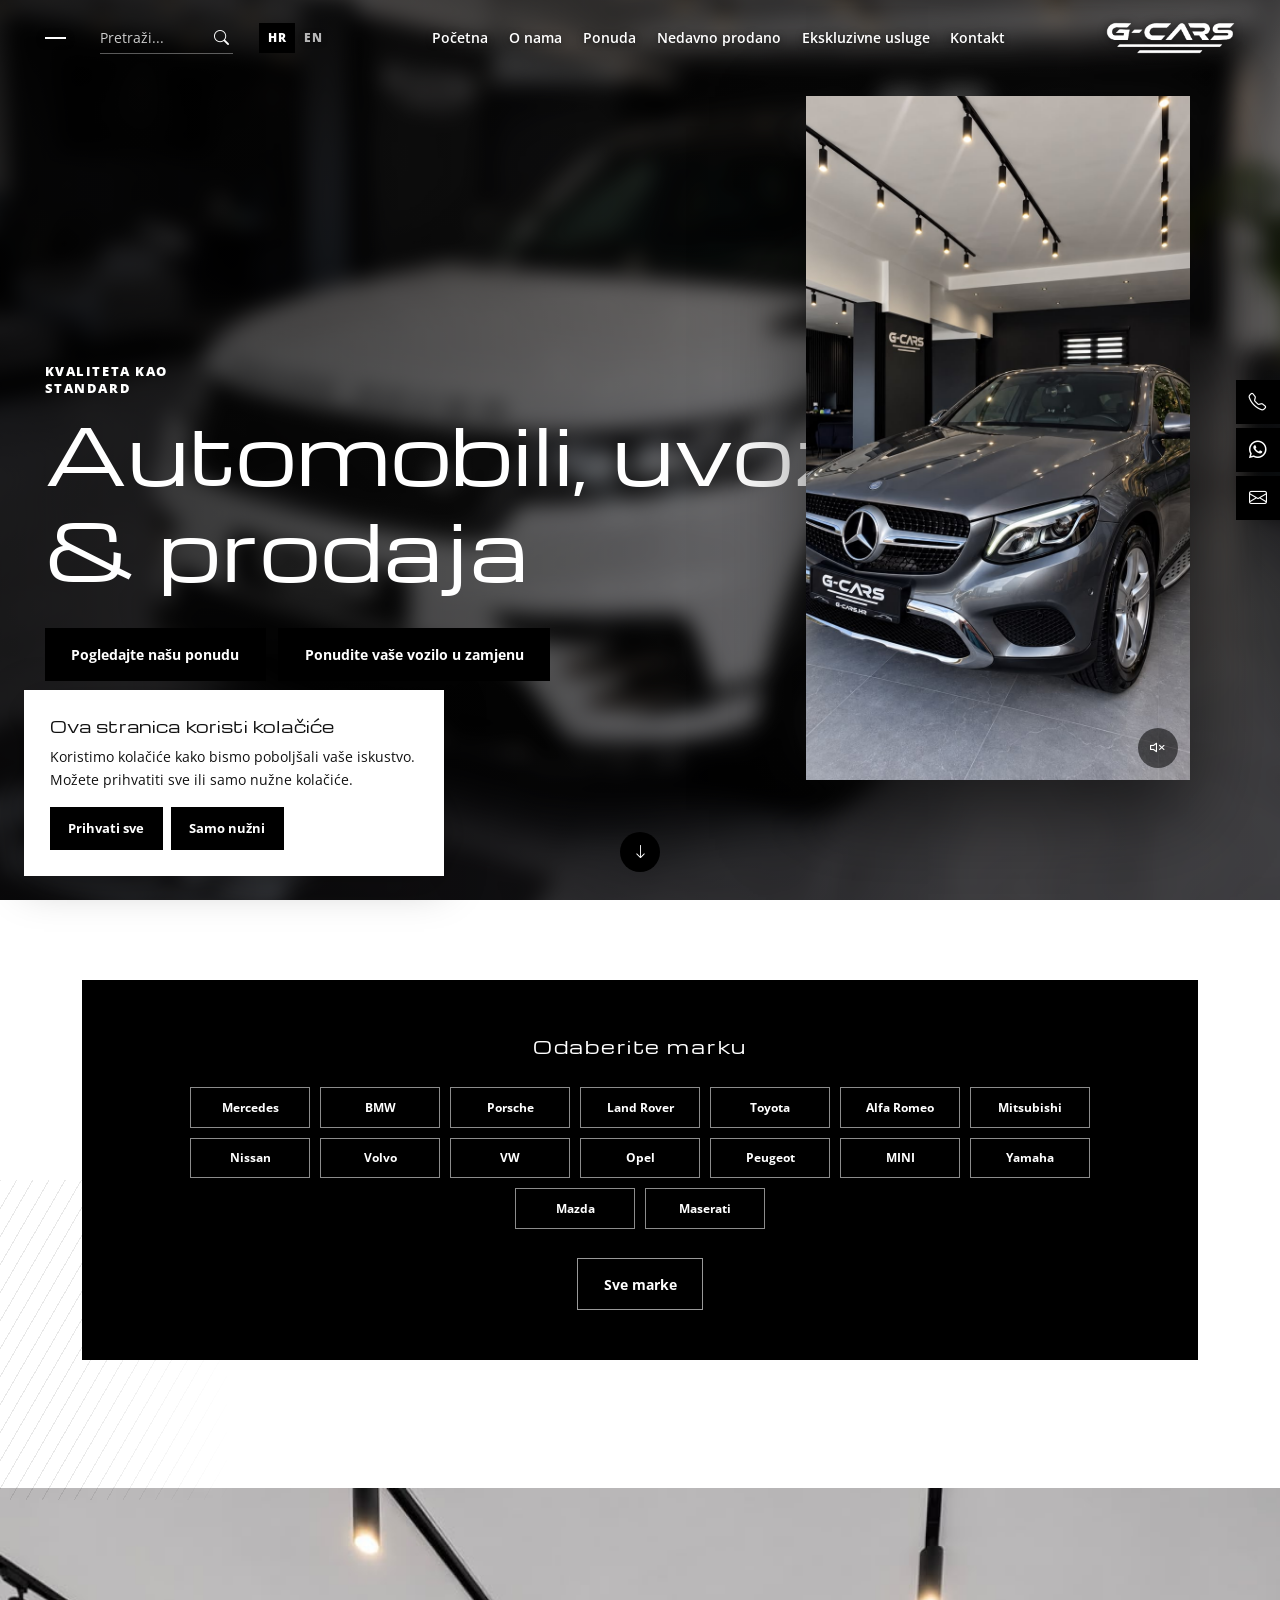
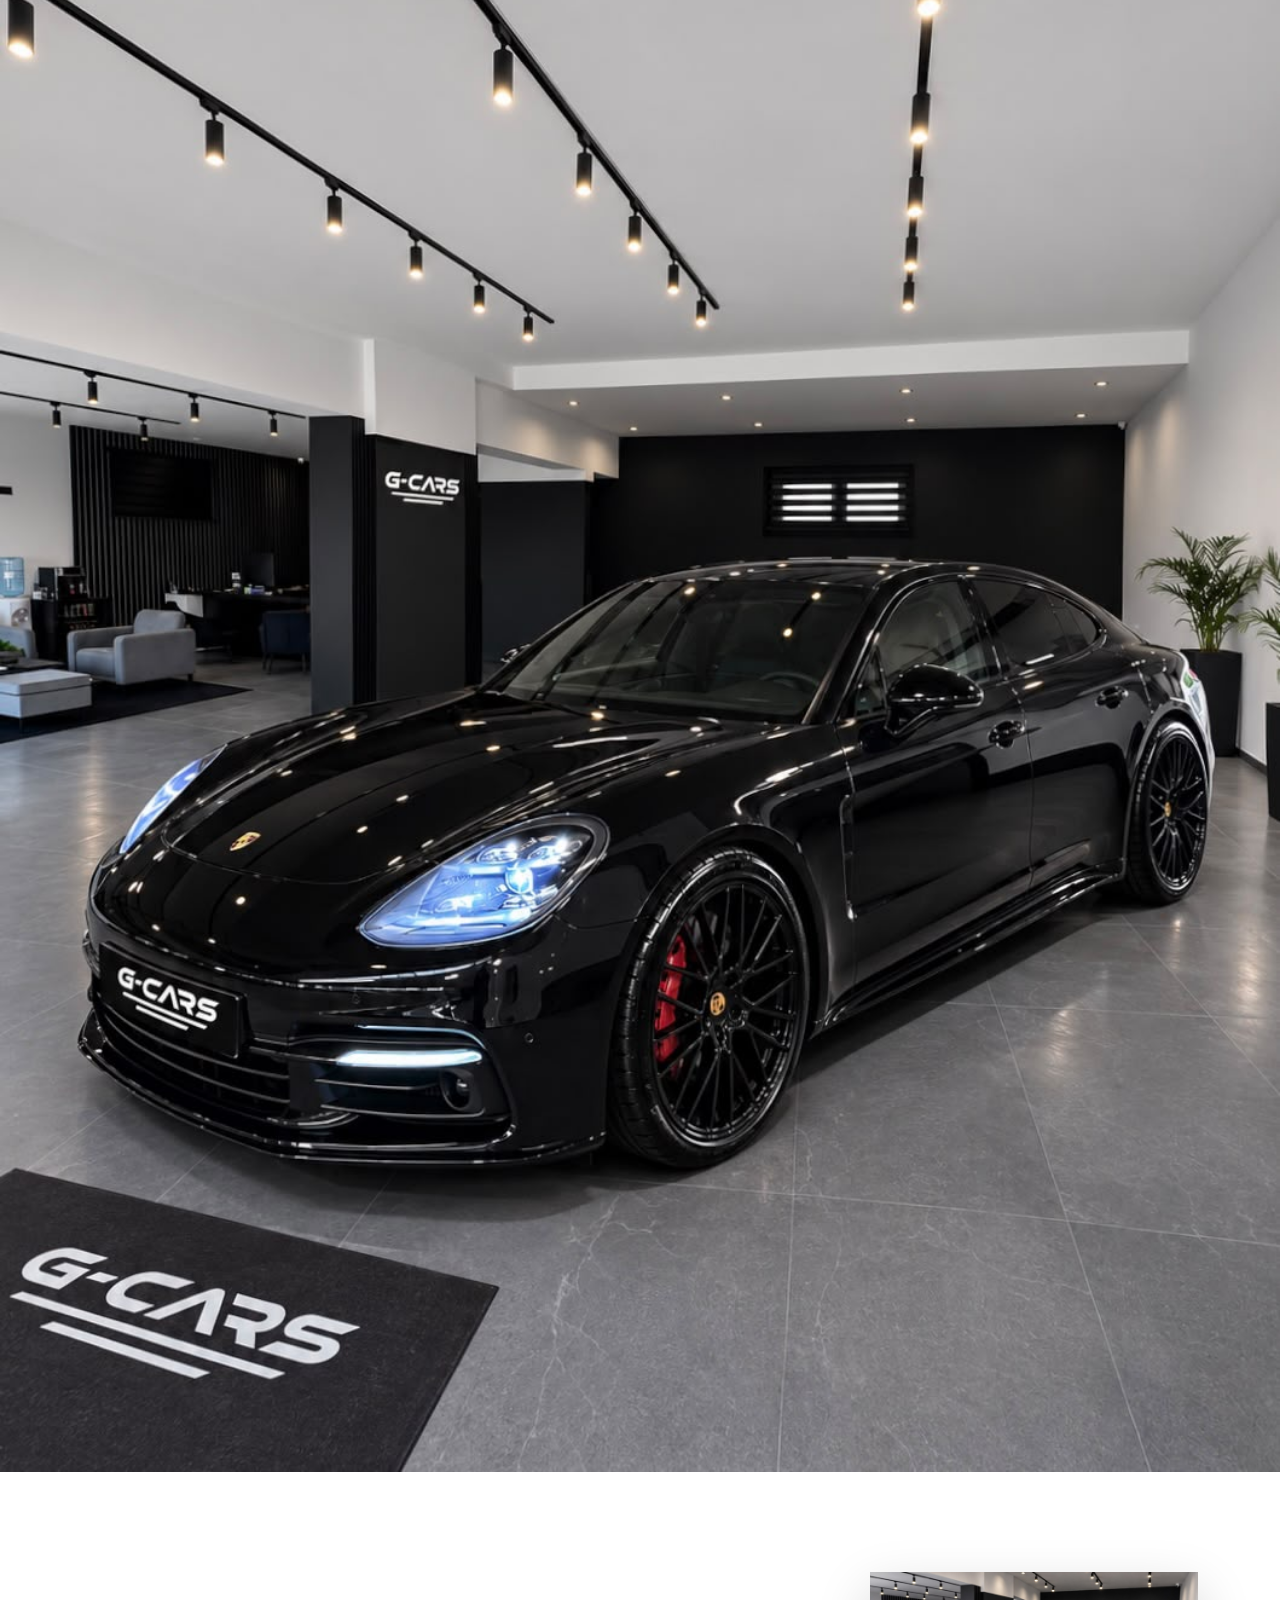
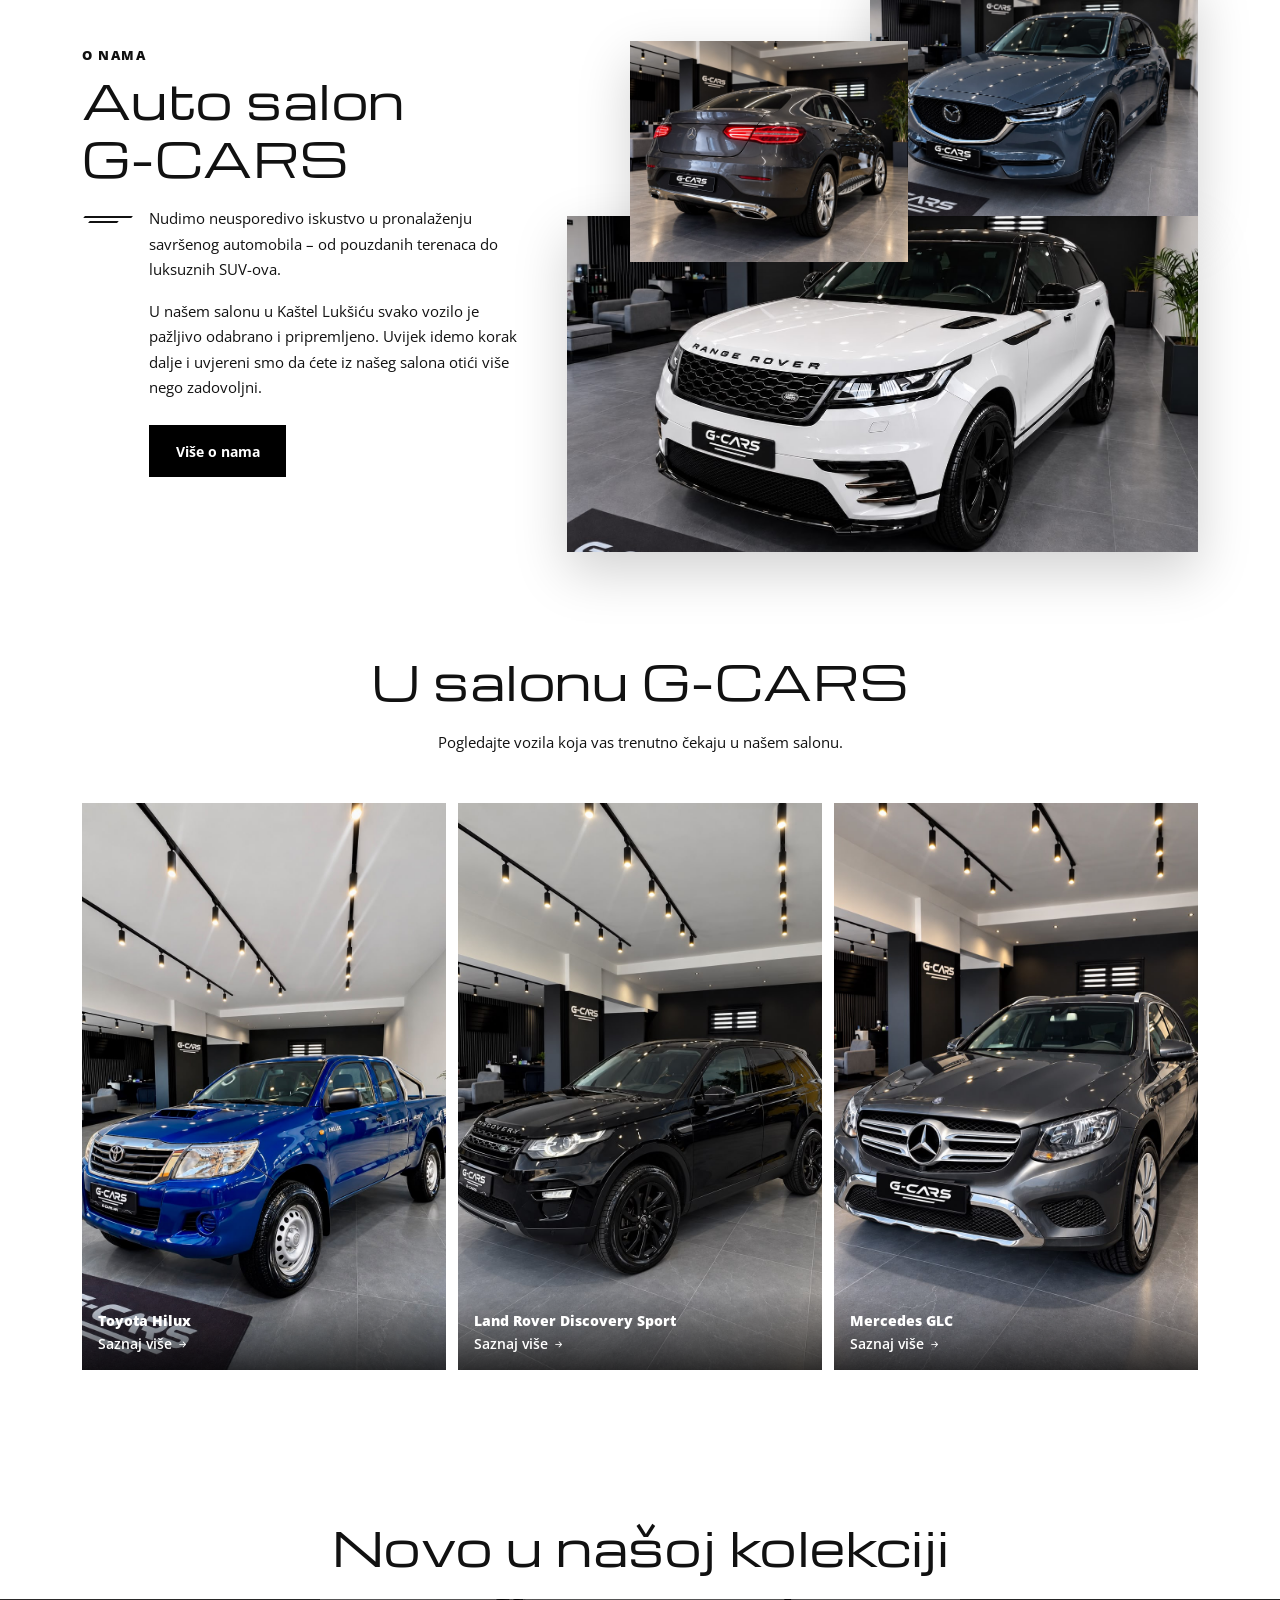
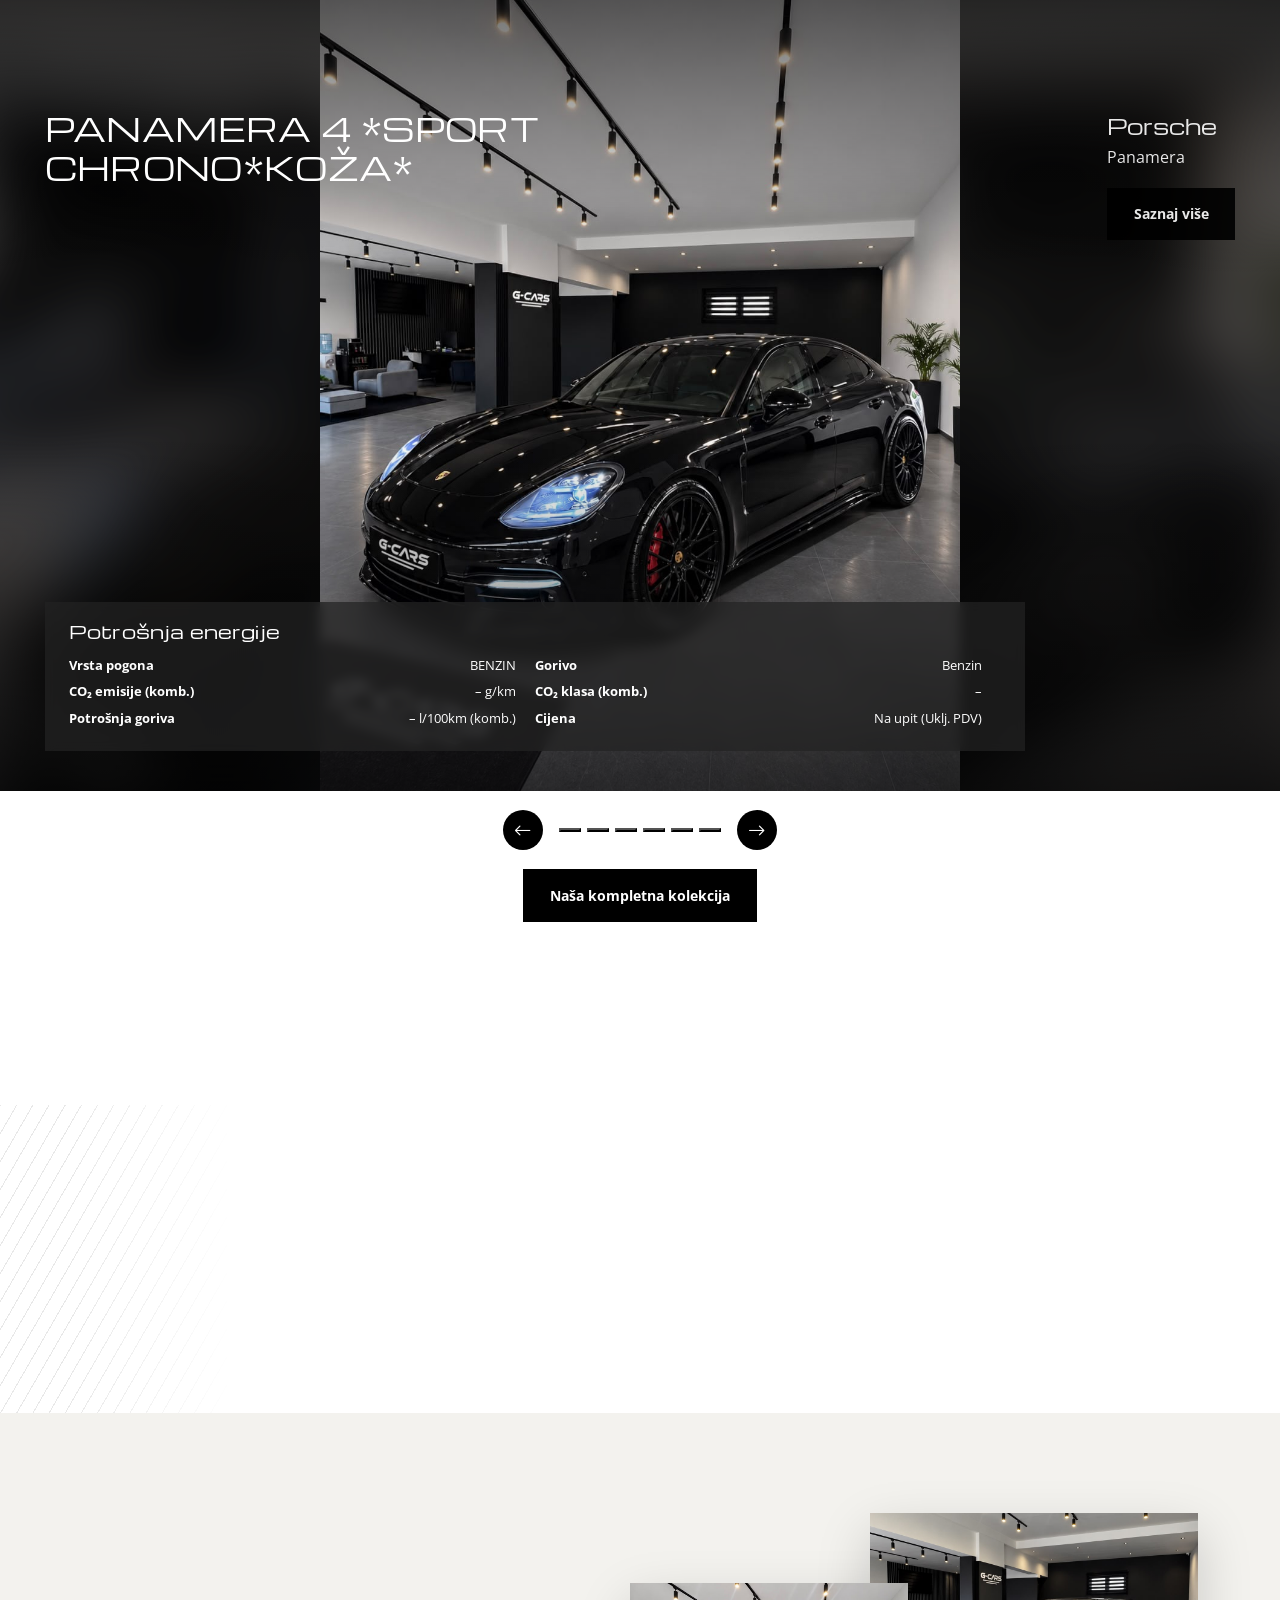
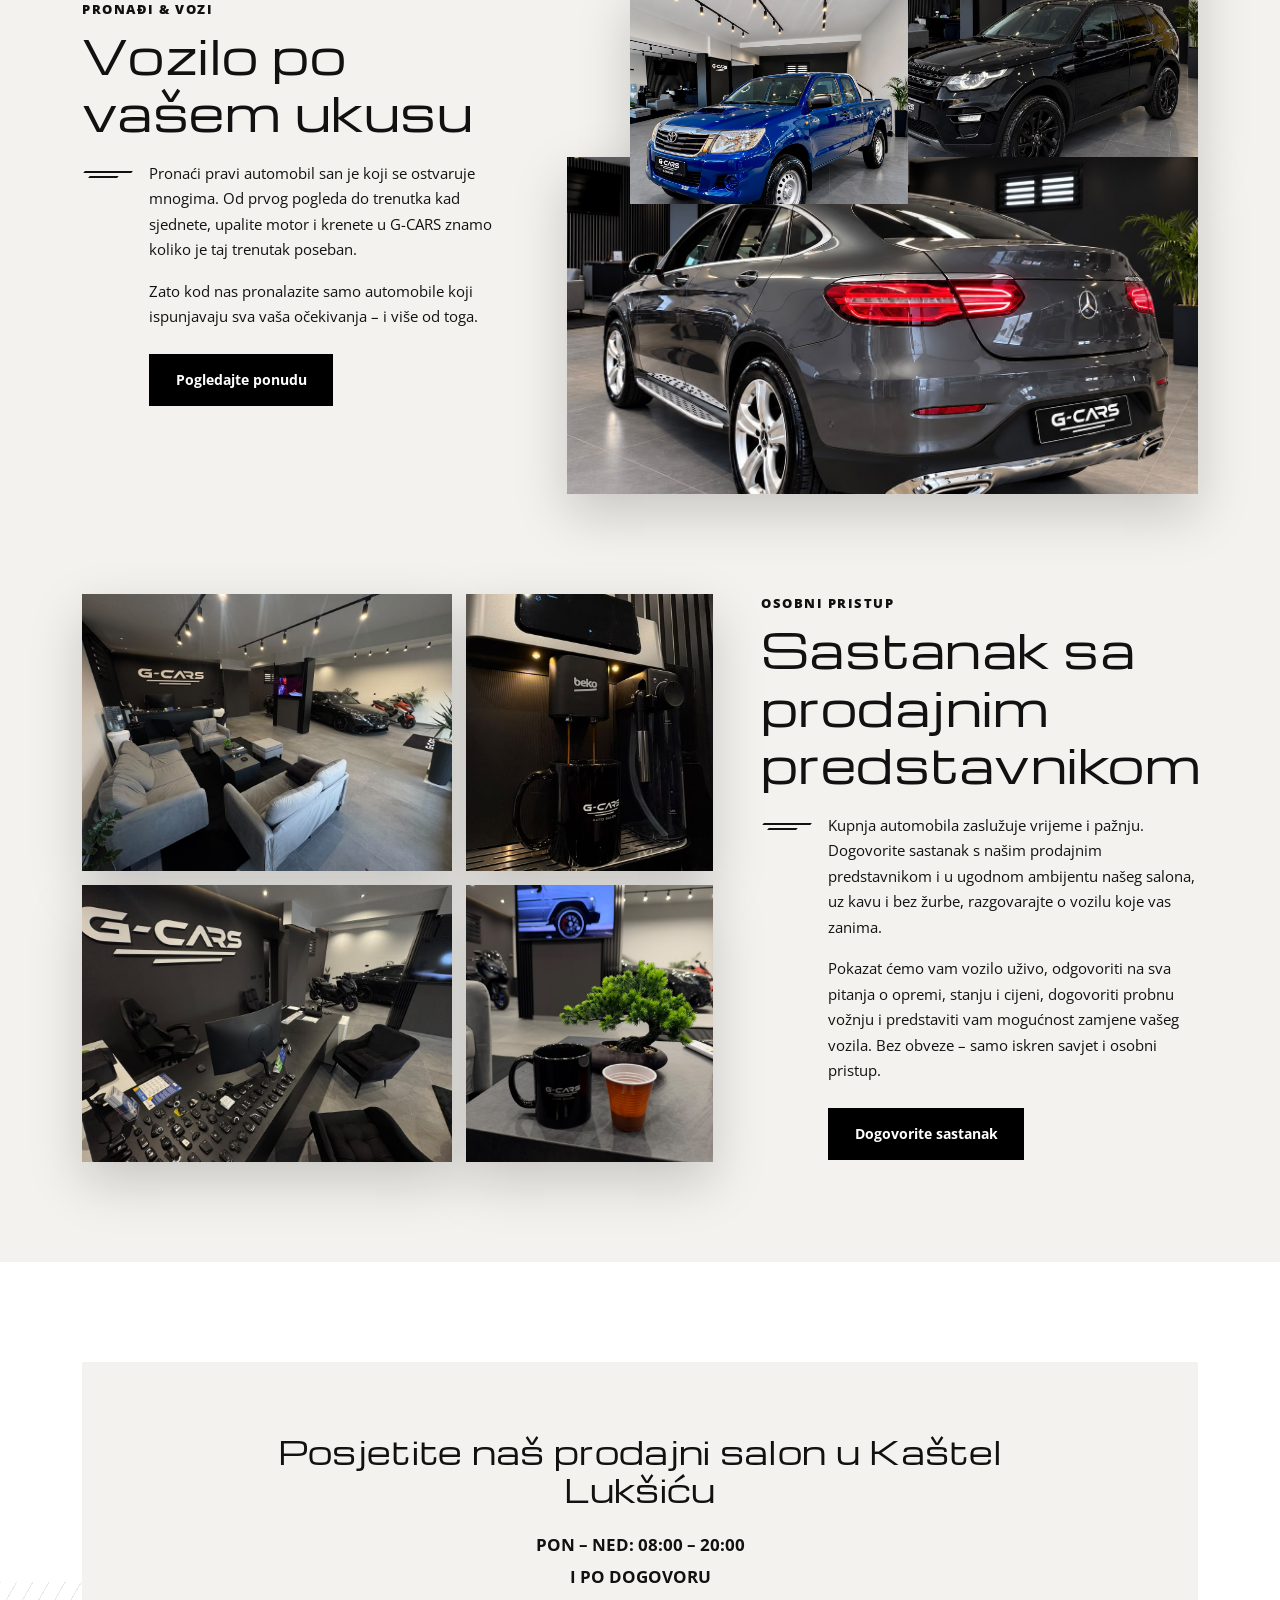
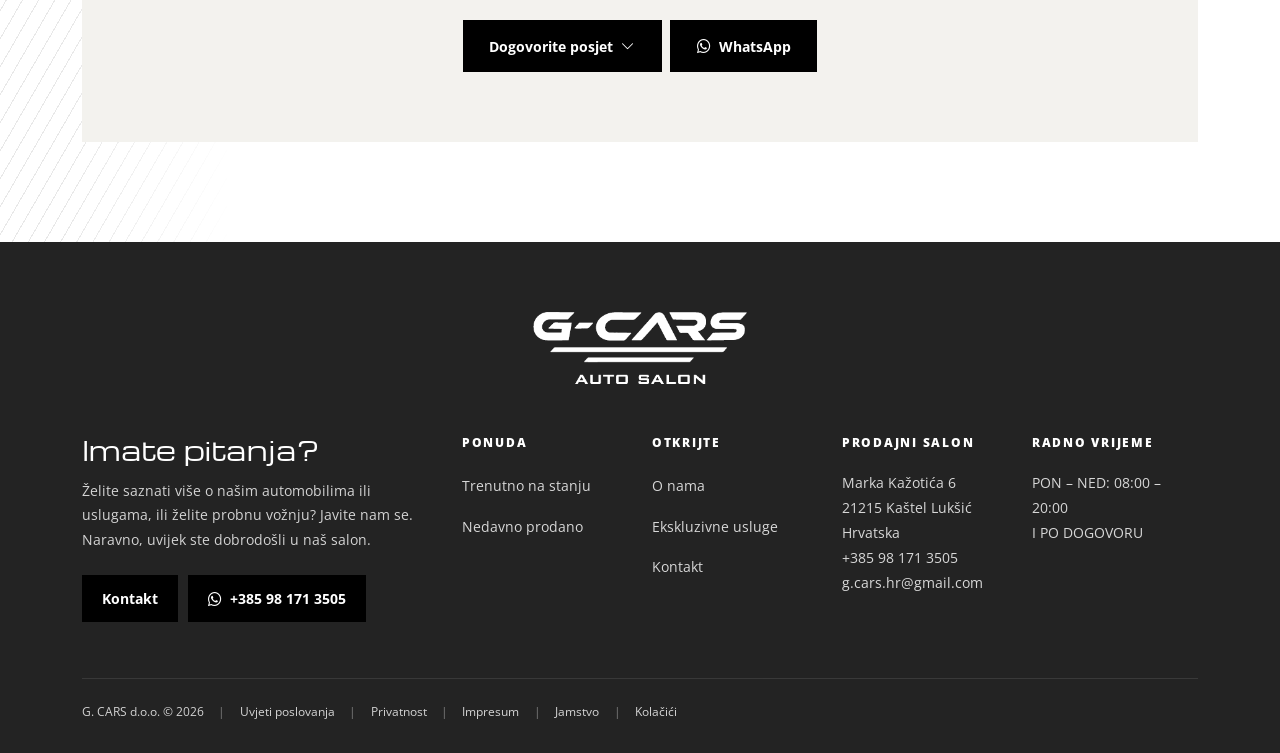
==== commit 82c8ea1f: "Kontakt: radno vrijeme velikim slovima Co-Authored-By: Claude Opus 5.5 <noreply@anthropic.com>" ====
--- a/index.html
+++ b/index.html
@@ -11,8 +11,8 @@
   <link href="https://fonts.googleapis.com/css2?family=Michroma&family=Open+Sans:wght@400;600;700;800&display=swap" rel="stylesheet">
   <link href="vendor/bootstrap.min.css" rel="stylesheet">
   <link href="vendor/bootstrap-icons.min.css" rel="stylesheet">
-  <link href="css/style.css?v=36" rel="stylesheet">
-  <script src="js/i18n.js?v=42"></script>
+  <link href="css/style.css?v=37" rel="stylesheet">
+  <script src="js/i18n.js?v=44"></script>
 </head>
 <body>
   <div id="gc-header"></div>
--- a/css/style.css
+++ b/css/style.css
@@ -422,7 +422,7 @@
 .gc-footer-logo img { height: 72px; width: auto; }   /* logo s natpisom AUTO SALON (img/logo-456-white.png) */
 @media (max-width: 767px) { .gc-footer-logo img { height: 56px; } }
 .gc-footer a:hover { color: var(--gc-tan); }
-.gc-footer-hours, .gc-hours { text-transform: uppercase; }   /* radno vrijeme (podnožje i naslovnica) velikim slovima */
+.gc-footer-hours, .gc-hours, .gc-hours-upper { text-transform: uppercase; }   /* radno vrijeme (podnožje, naslovnica, kontakt) velikim slovima */
 
 /* Poziv na kontakt – prvi stupac */
 .gc-footer-cta h3 { font-size: 1.6rem; margin-bottom: .8rem; }
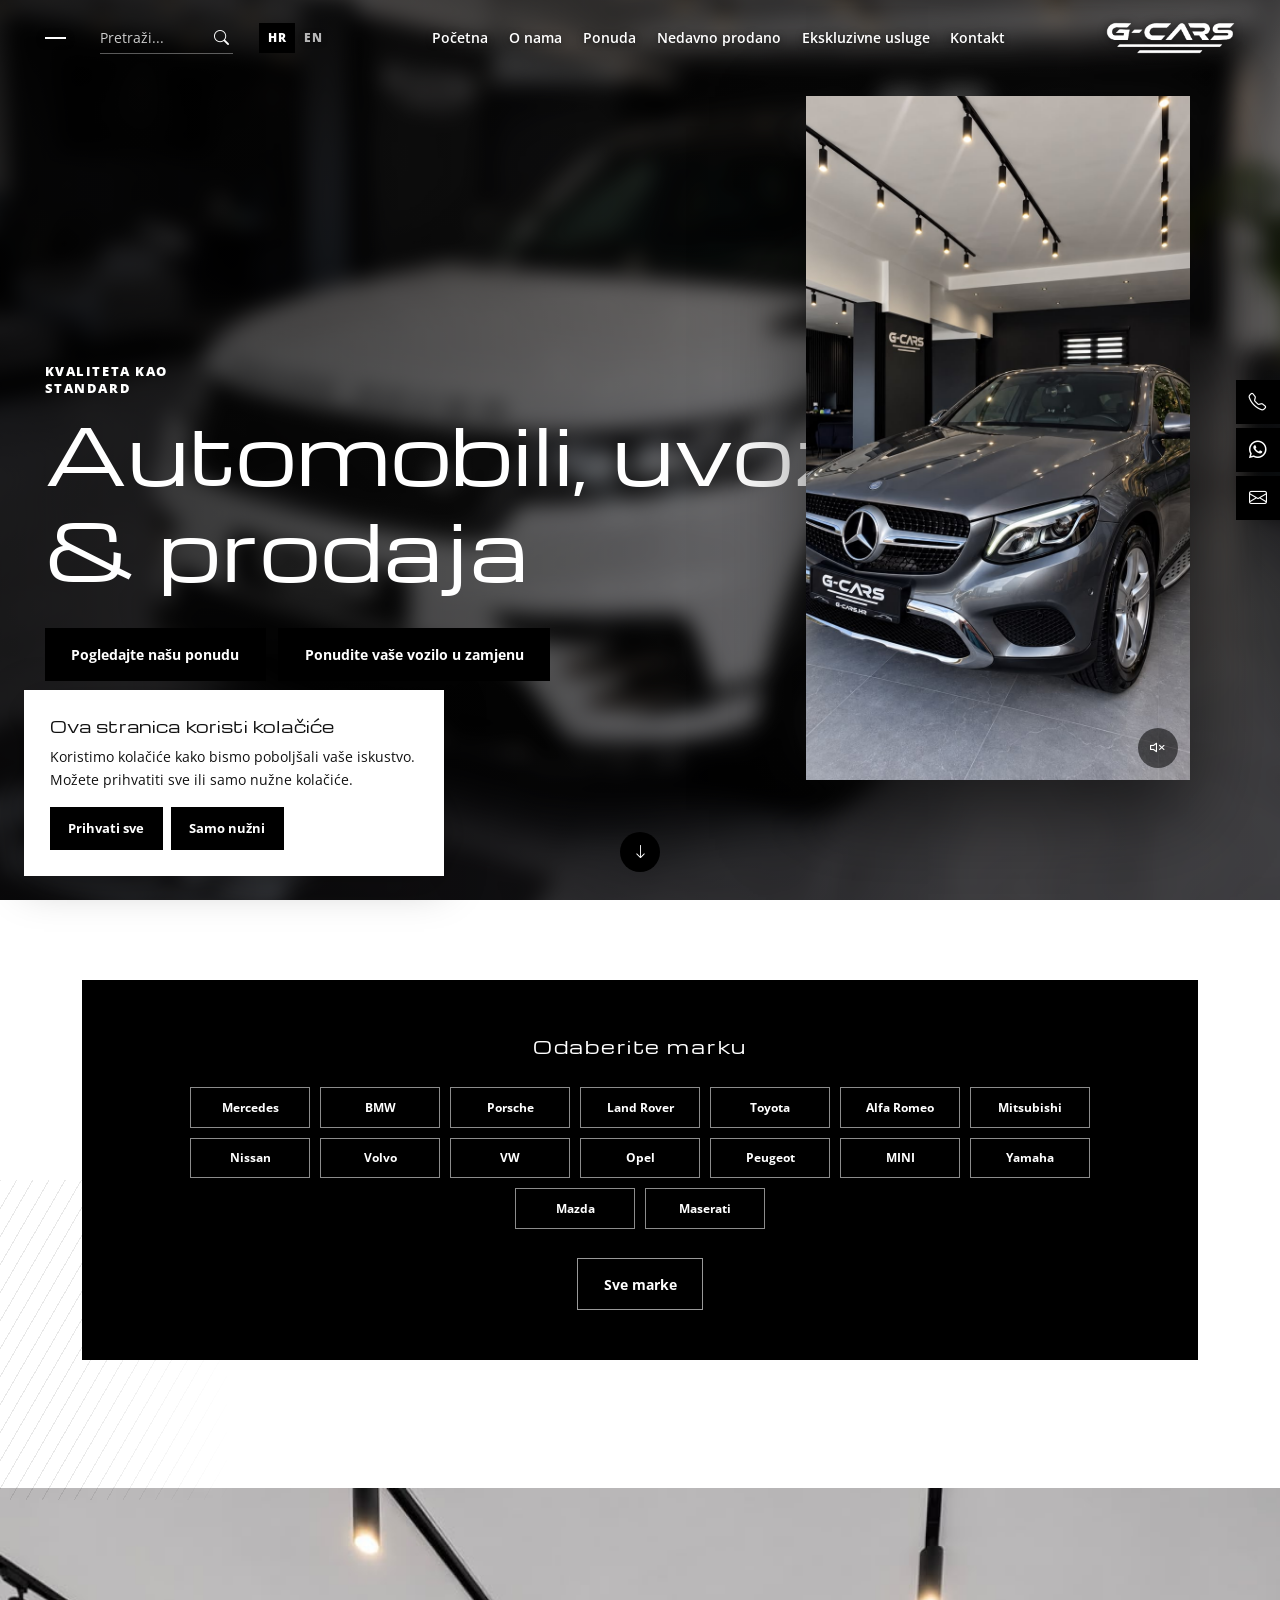
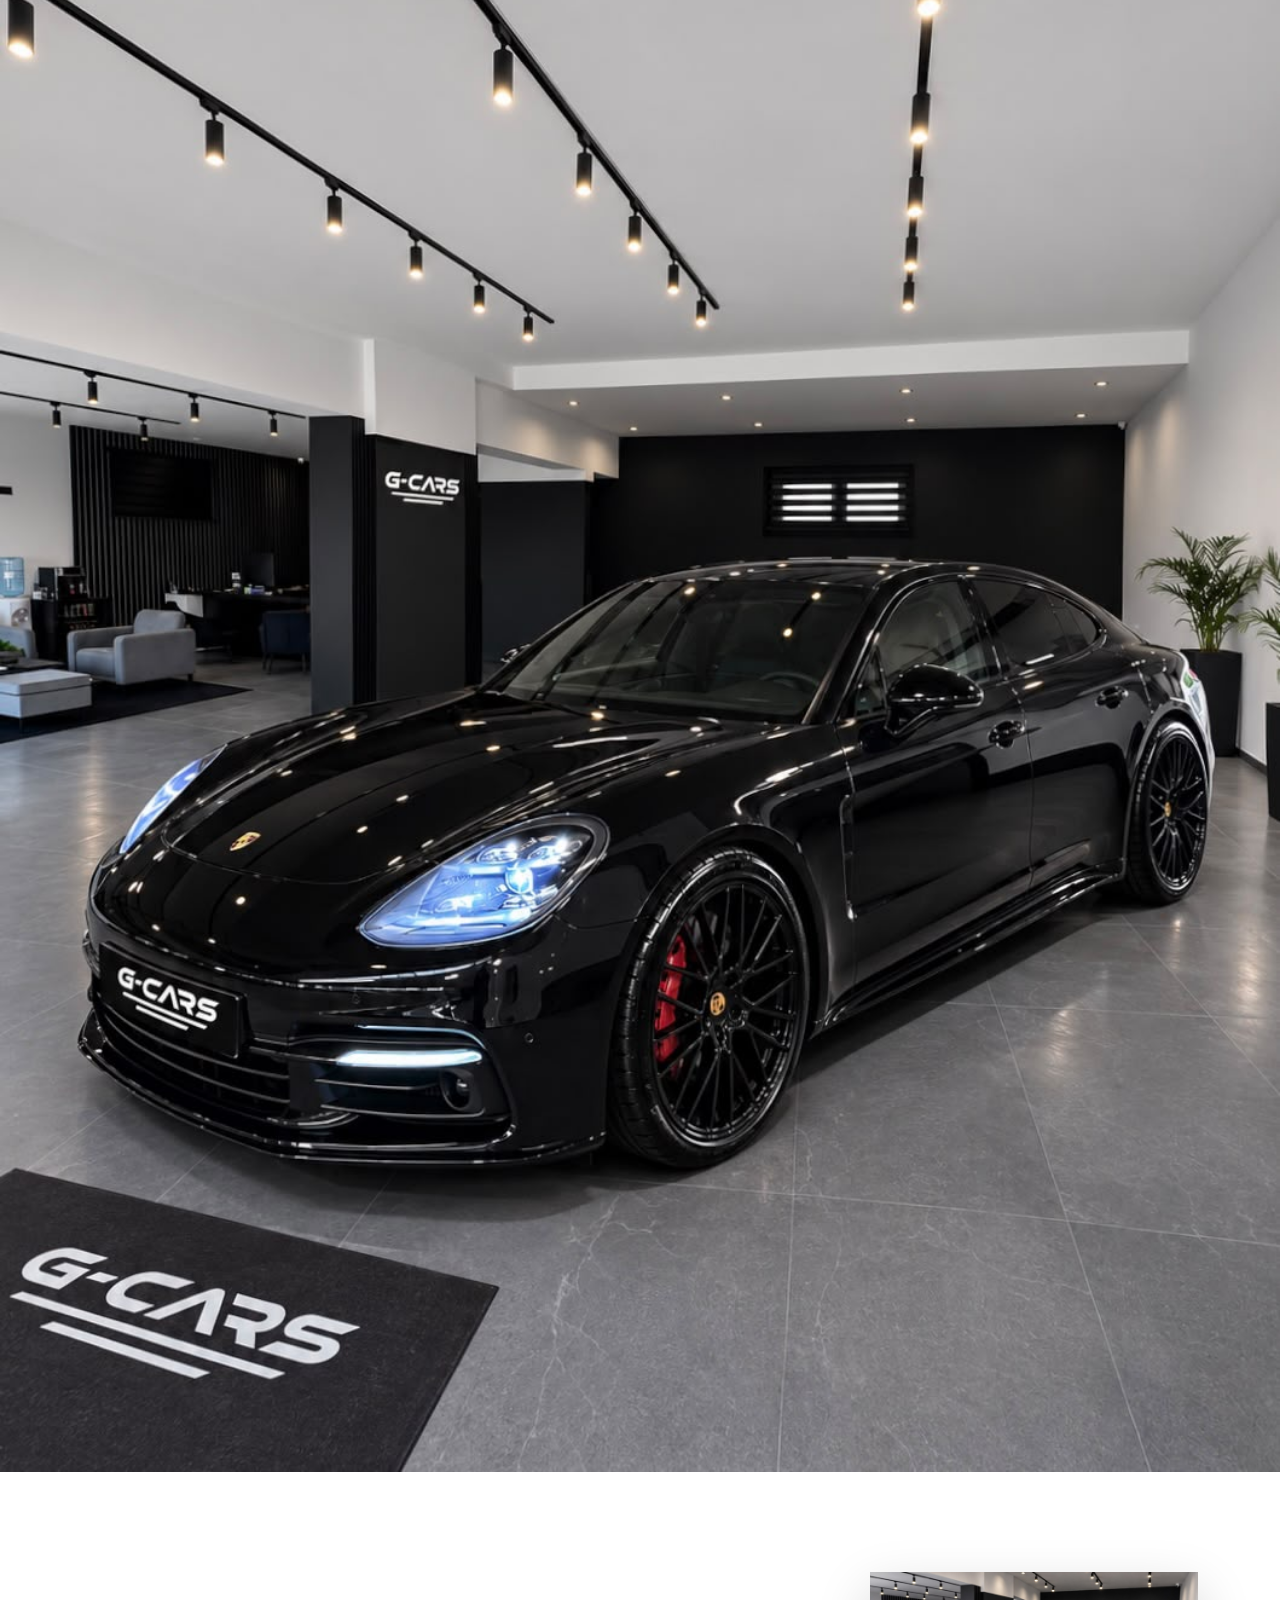
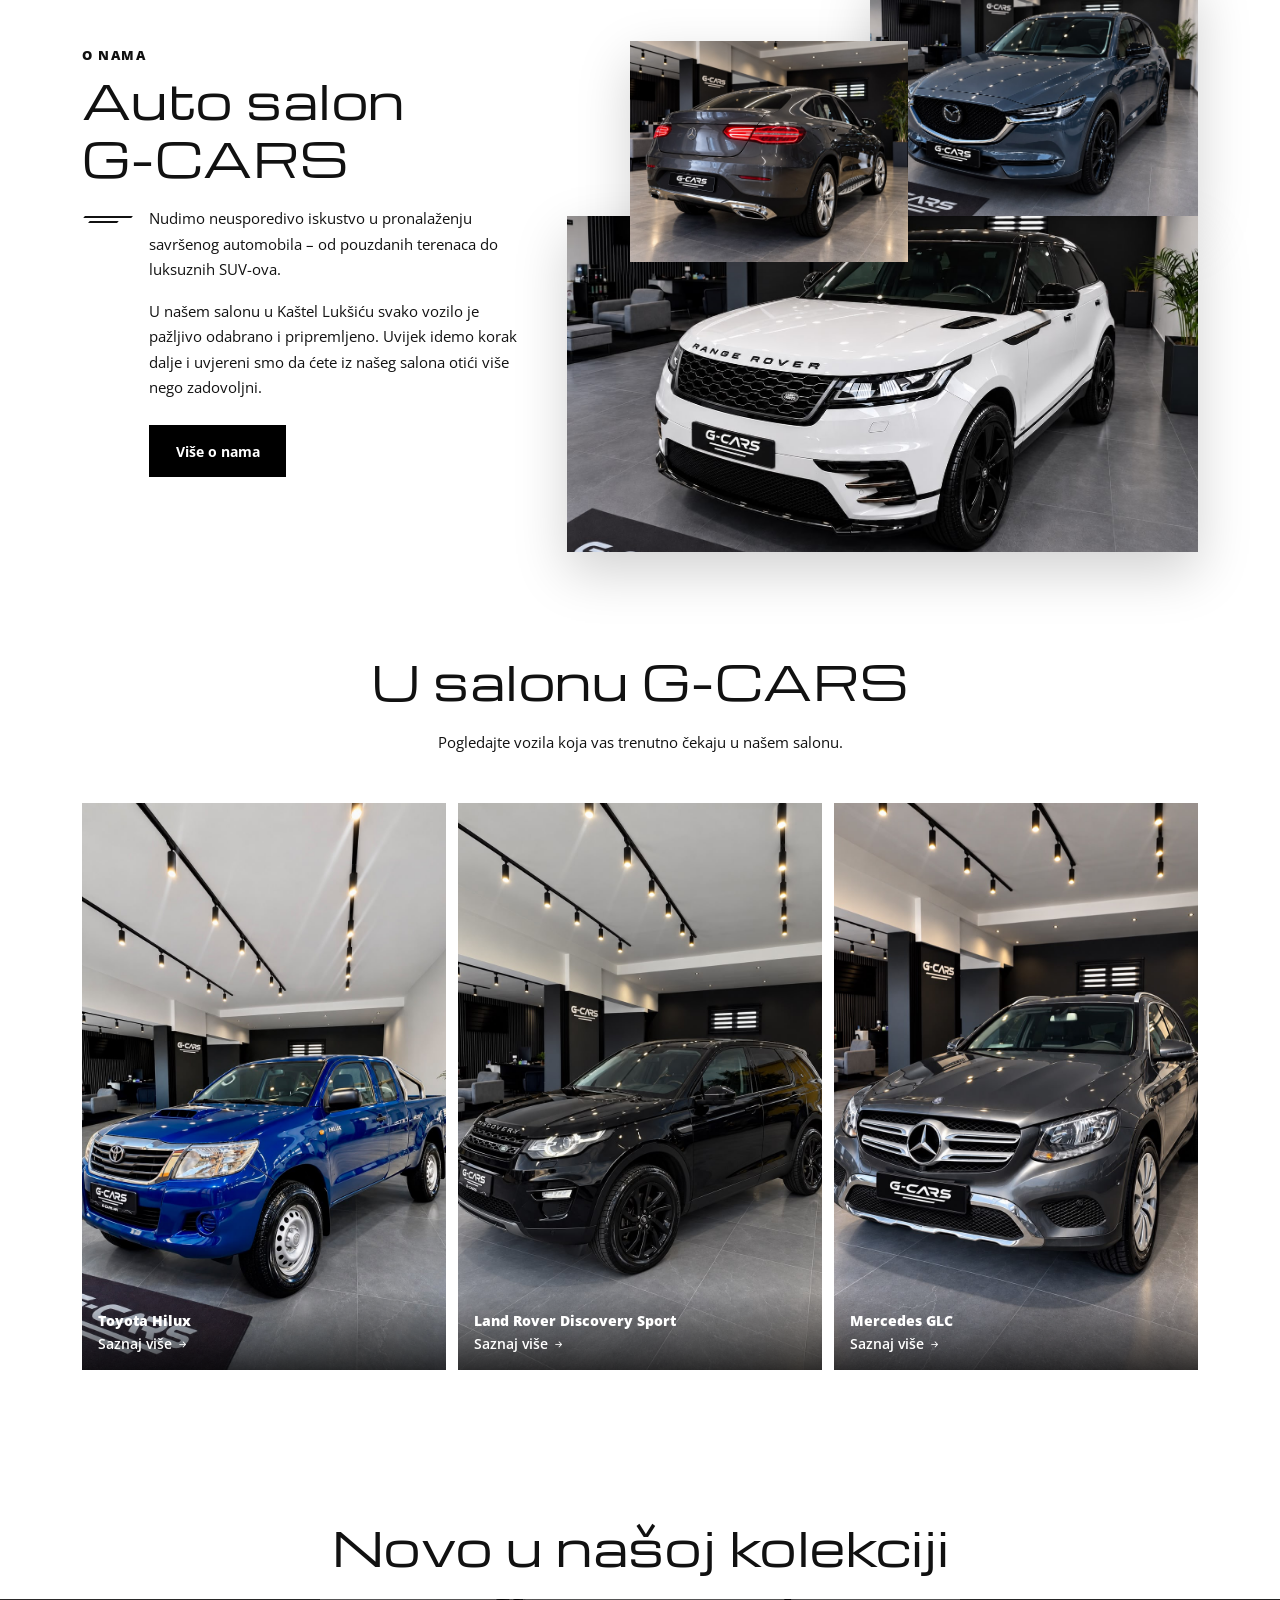
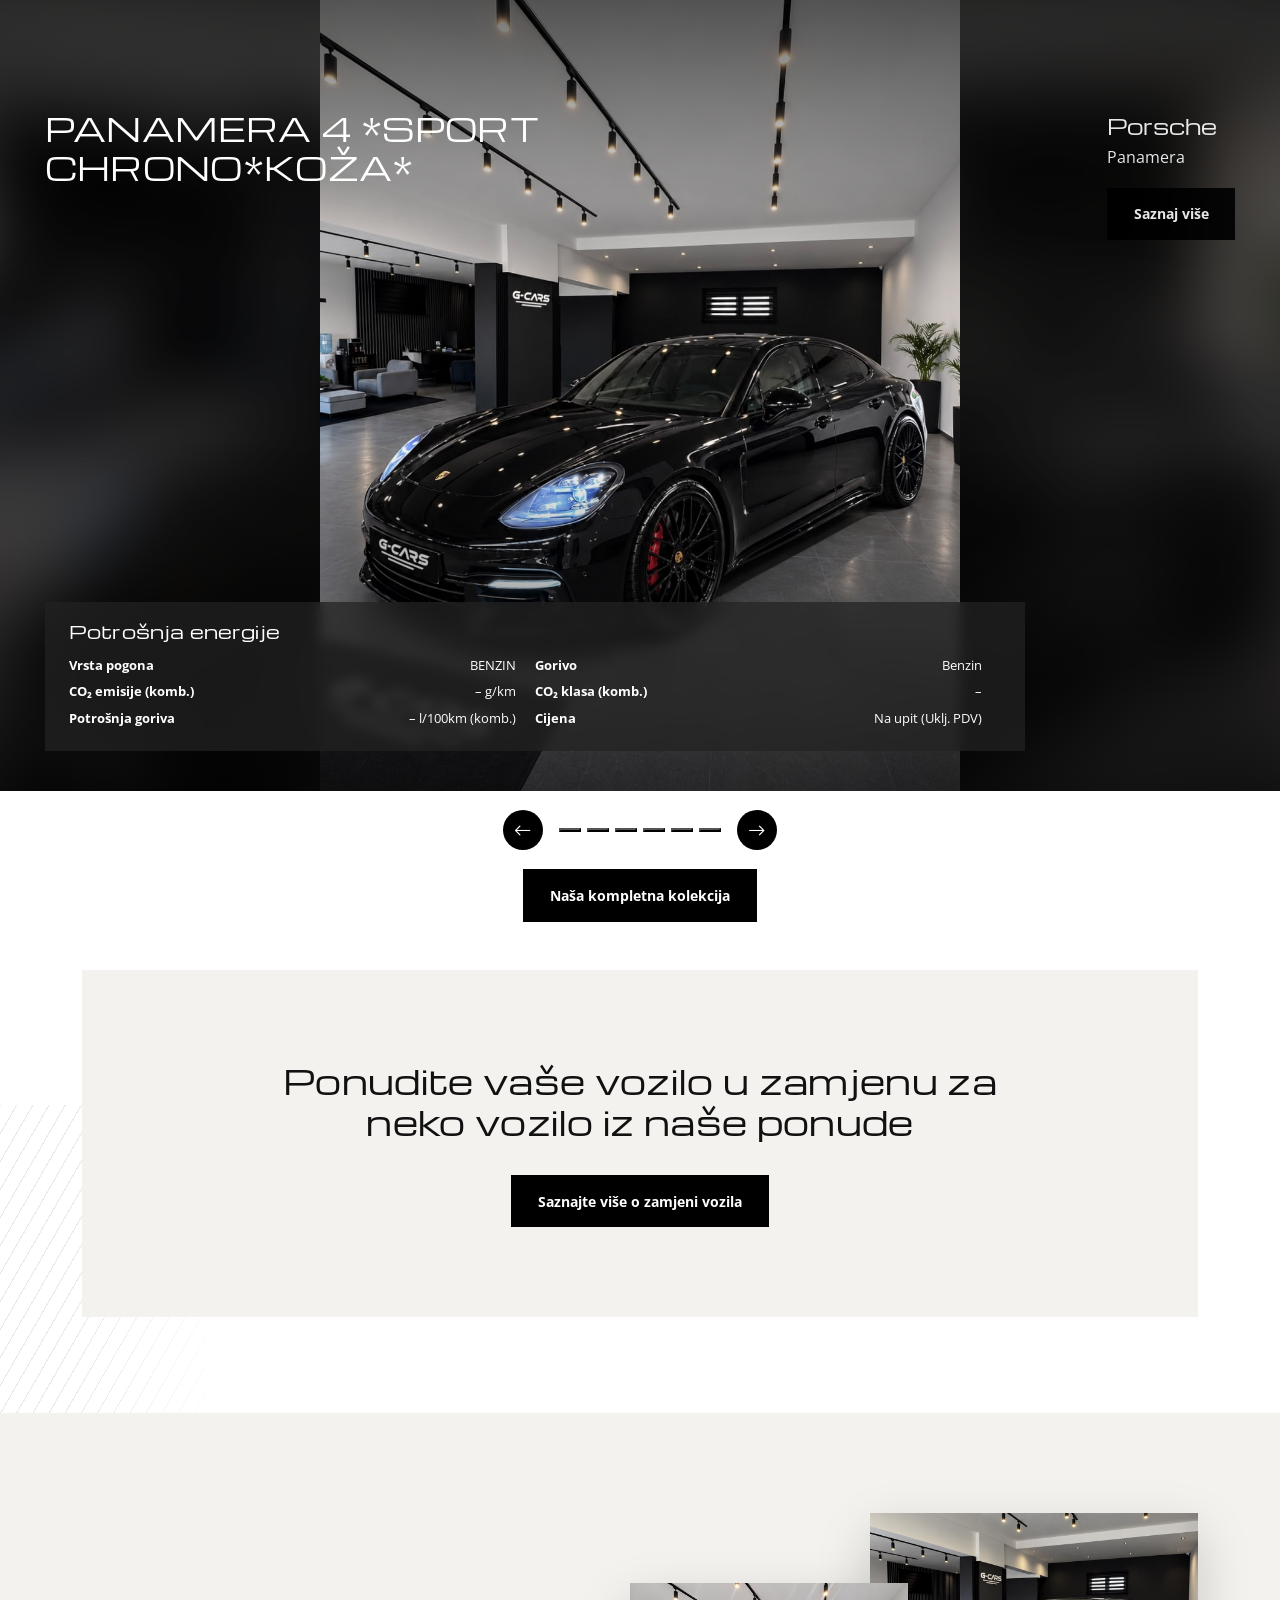
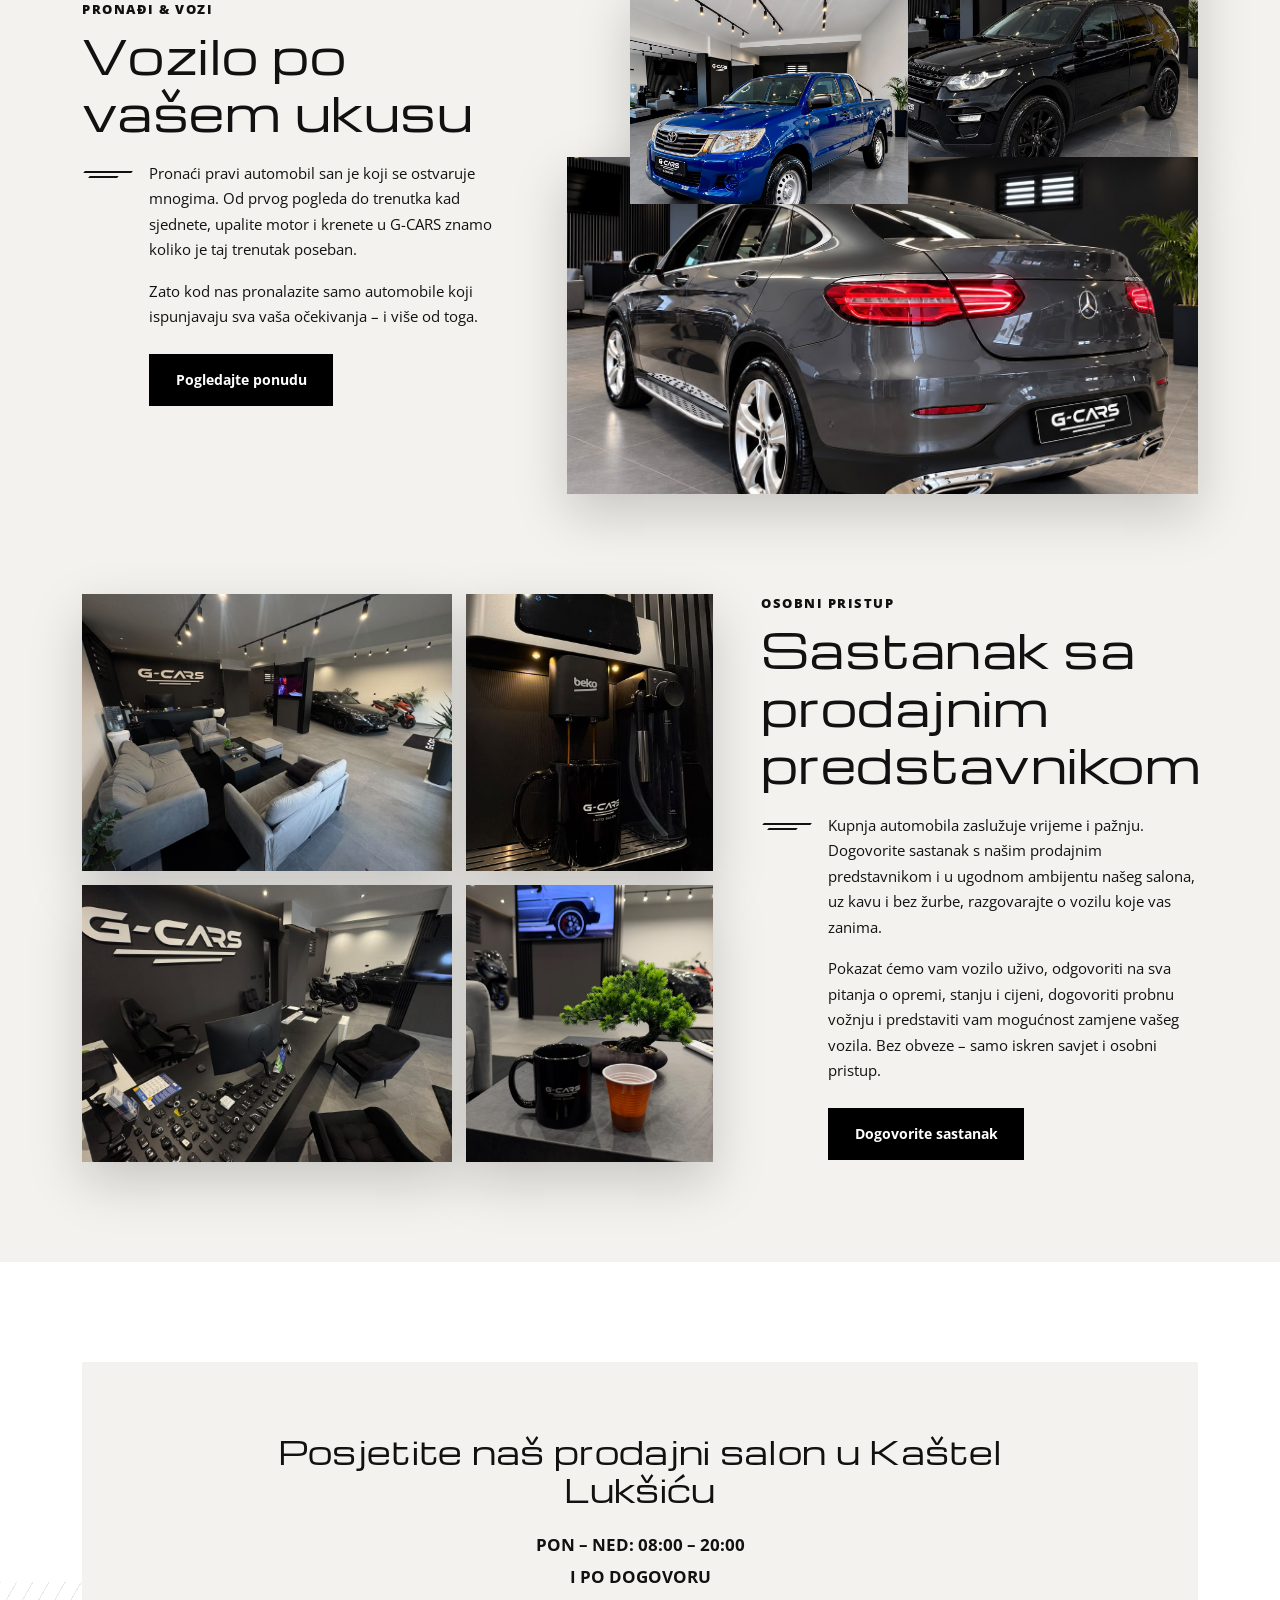
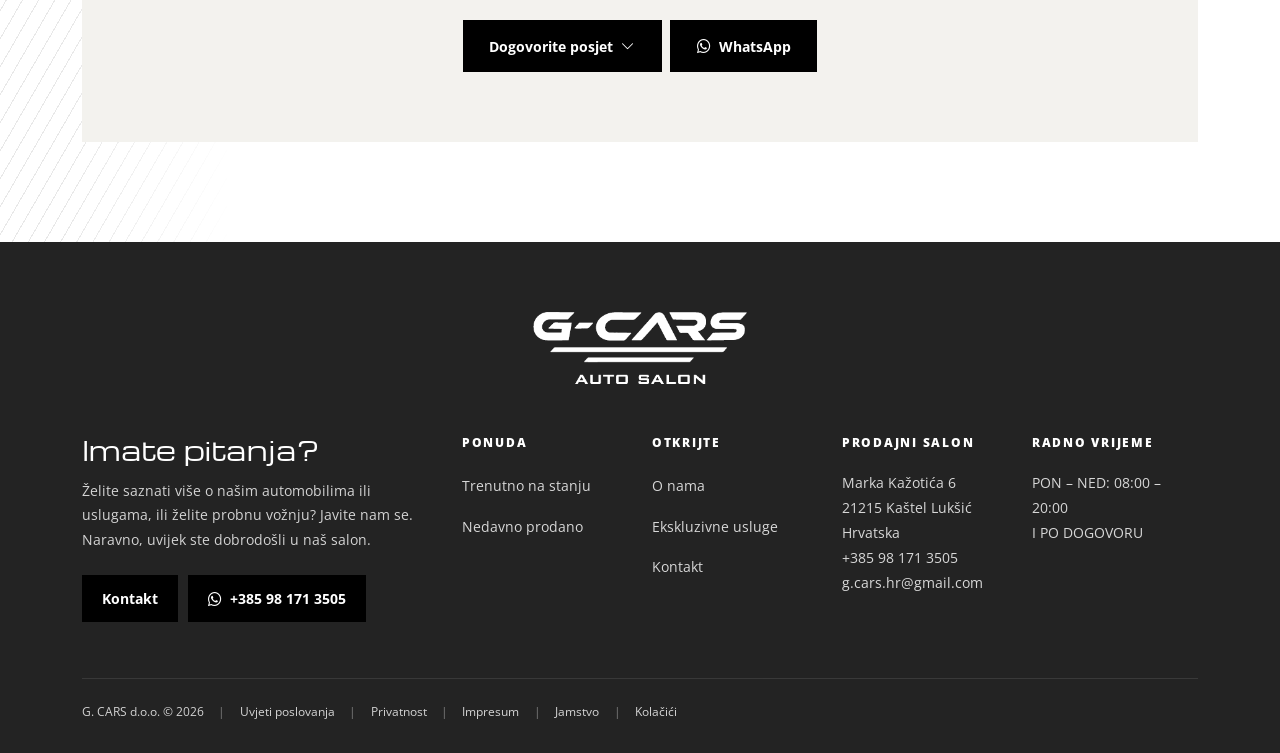
==== commit 41b332e8: "O nama: natpis 'Prodajni salon' Co-Authored-By: Claude Opus 5.5 <noreply@anthropic.com>" ====
--- a/index.html
+++ b/index.html
@@ -12,7 +12,7 @@
   <link href="vendor/bootstrap.min.css" rel="stylesheet">
   <link href="vendor/bootstrap-icons.min.css" rel="stylesheet">
   <link href="css/style.css?v=37" rel="stylesheet">
-  <script src="js/i18n.js?v=44"></script>
+  <script src="js/i18n.js?v=45"></script>
 </head>
 <body>
   <div id="gc-header"></div>
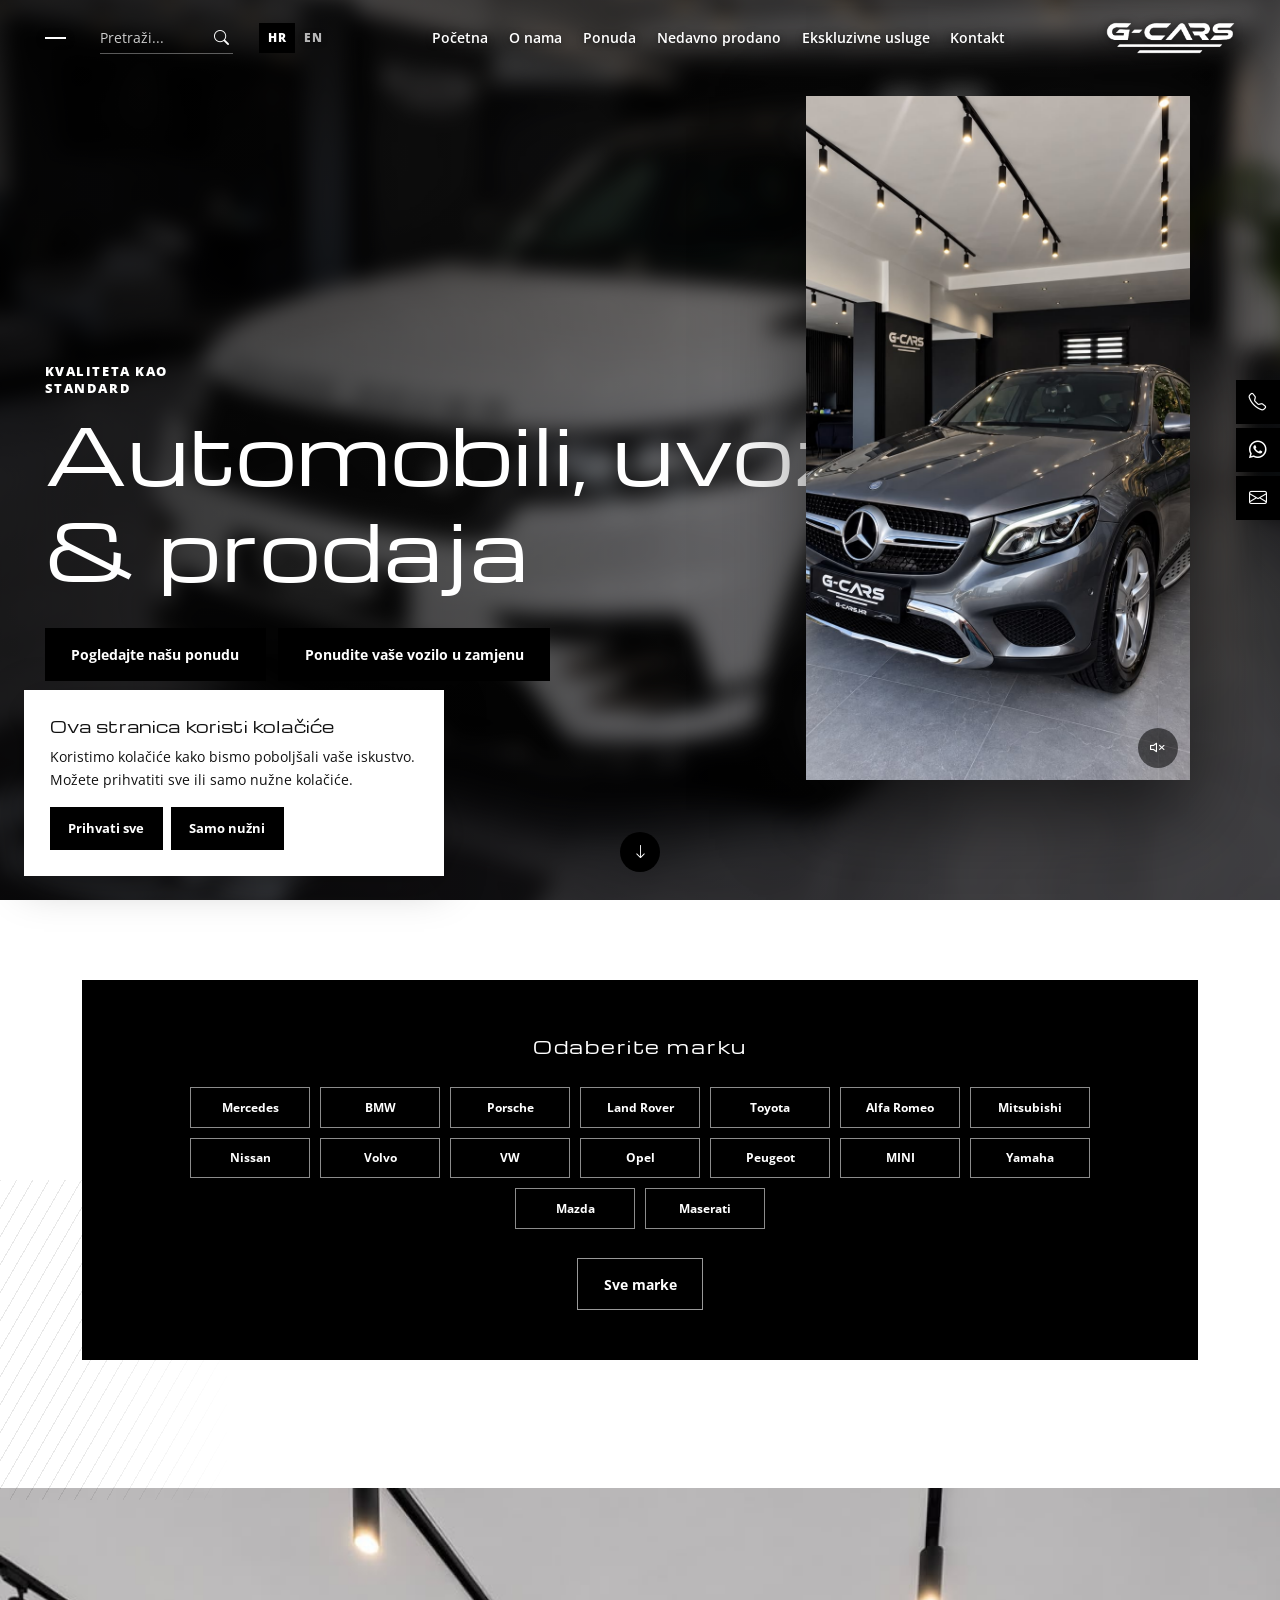
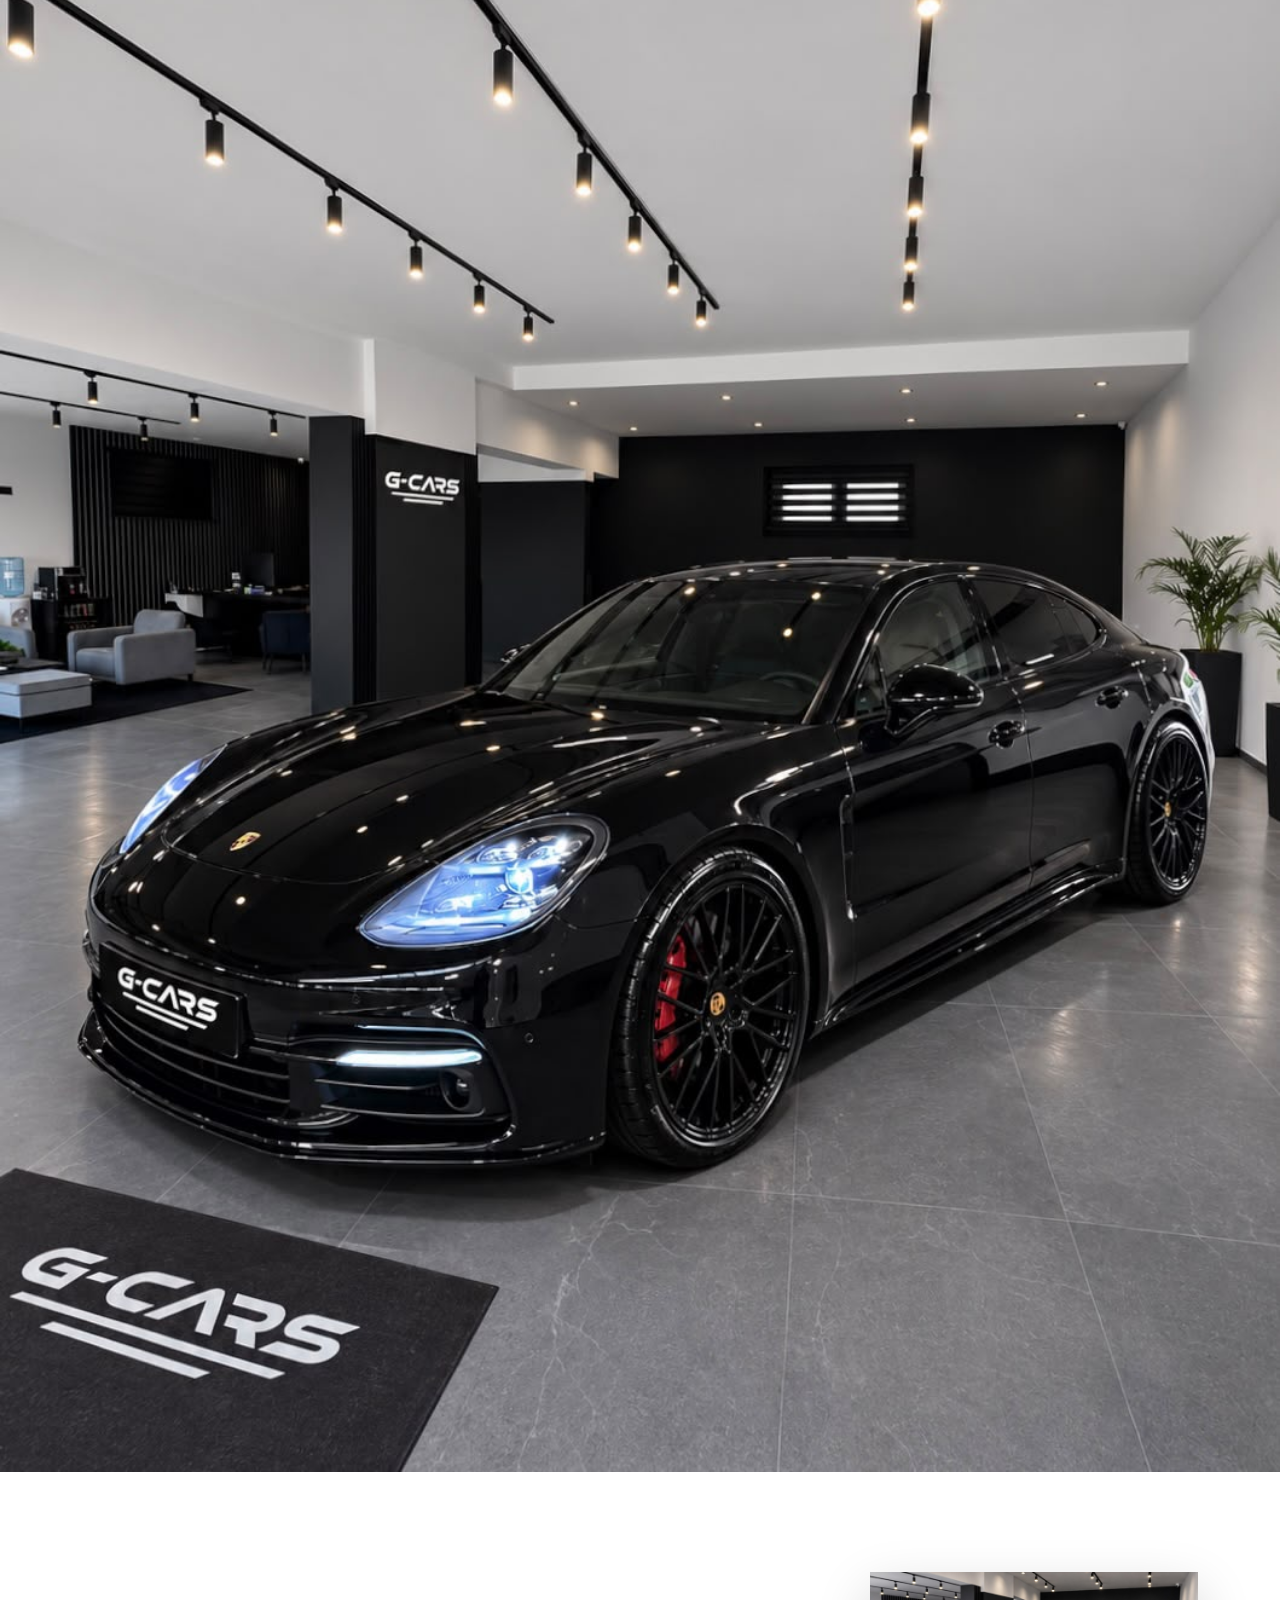
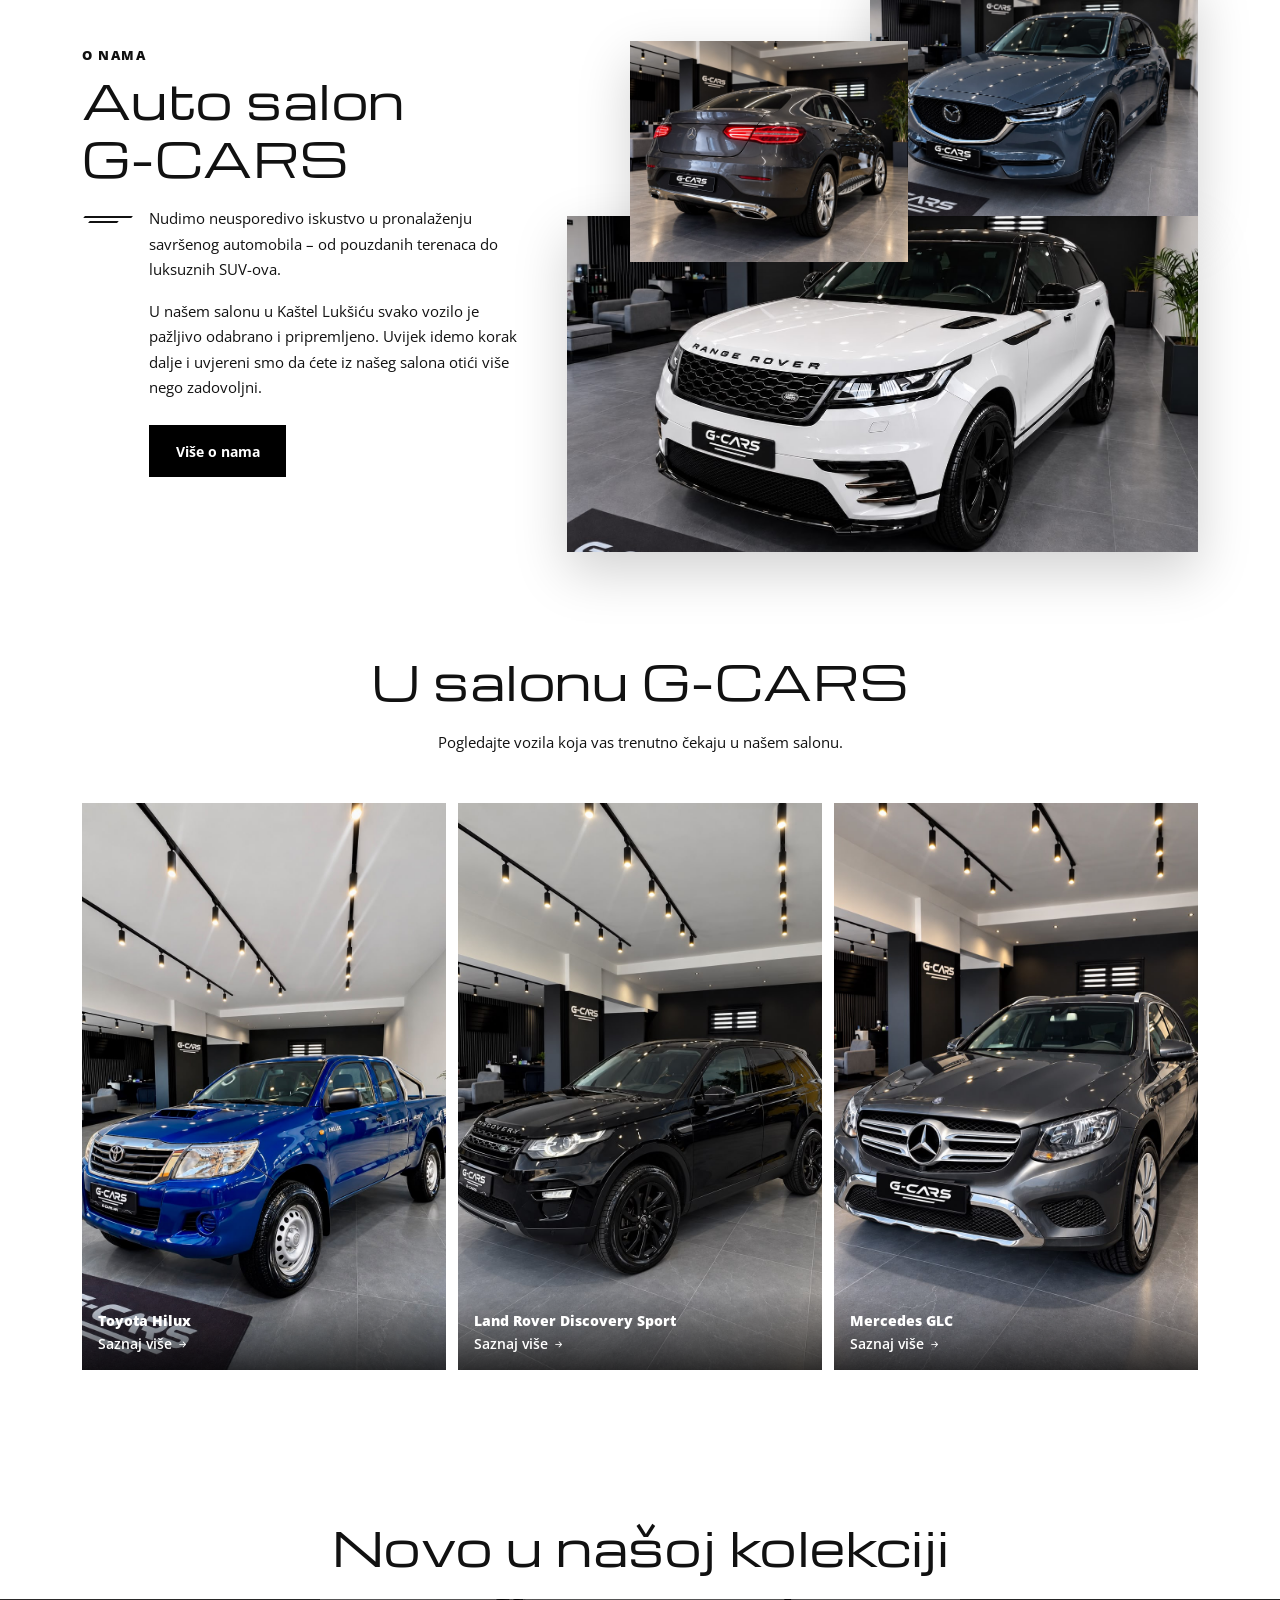
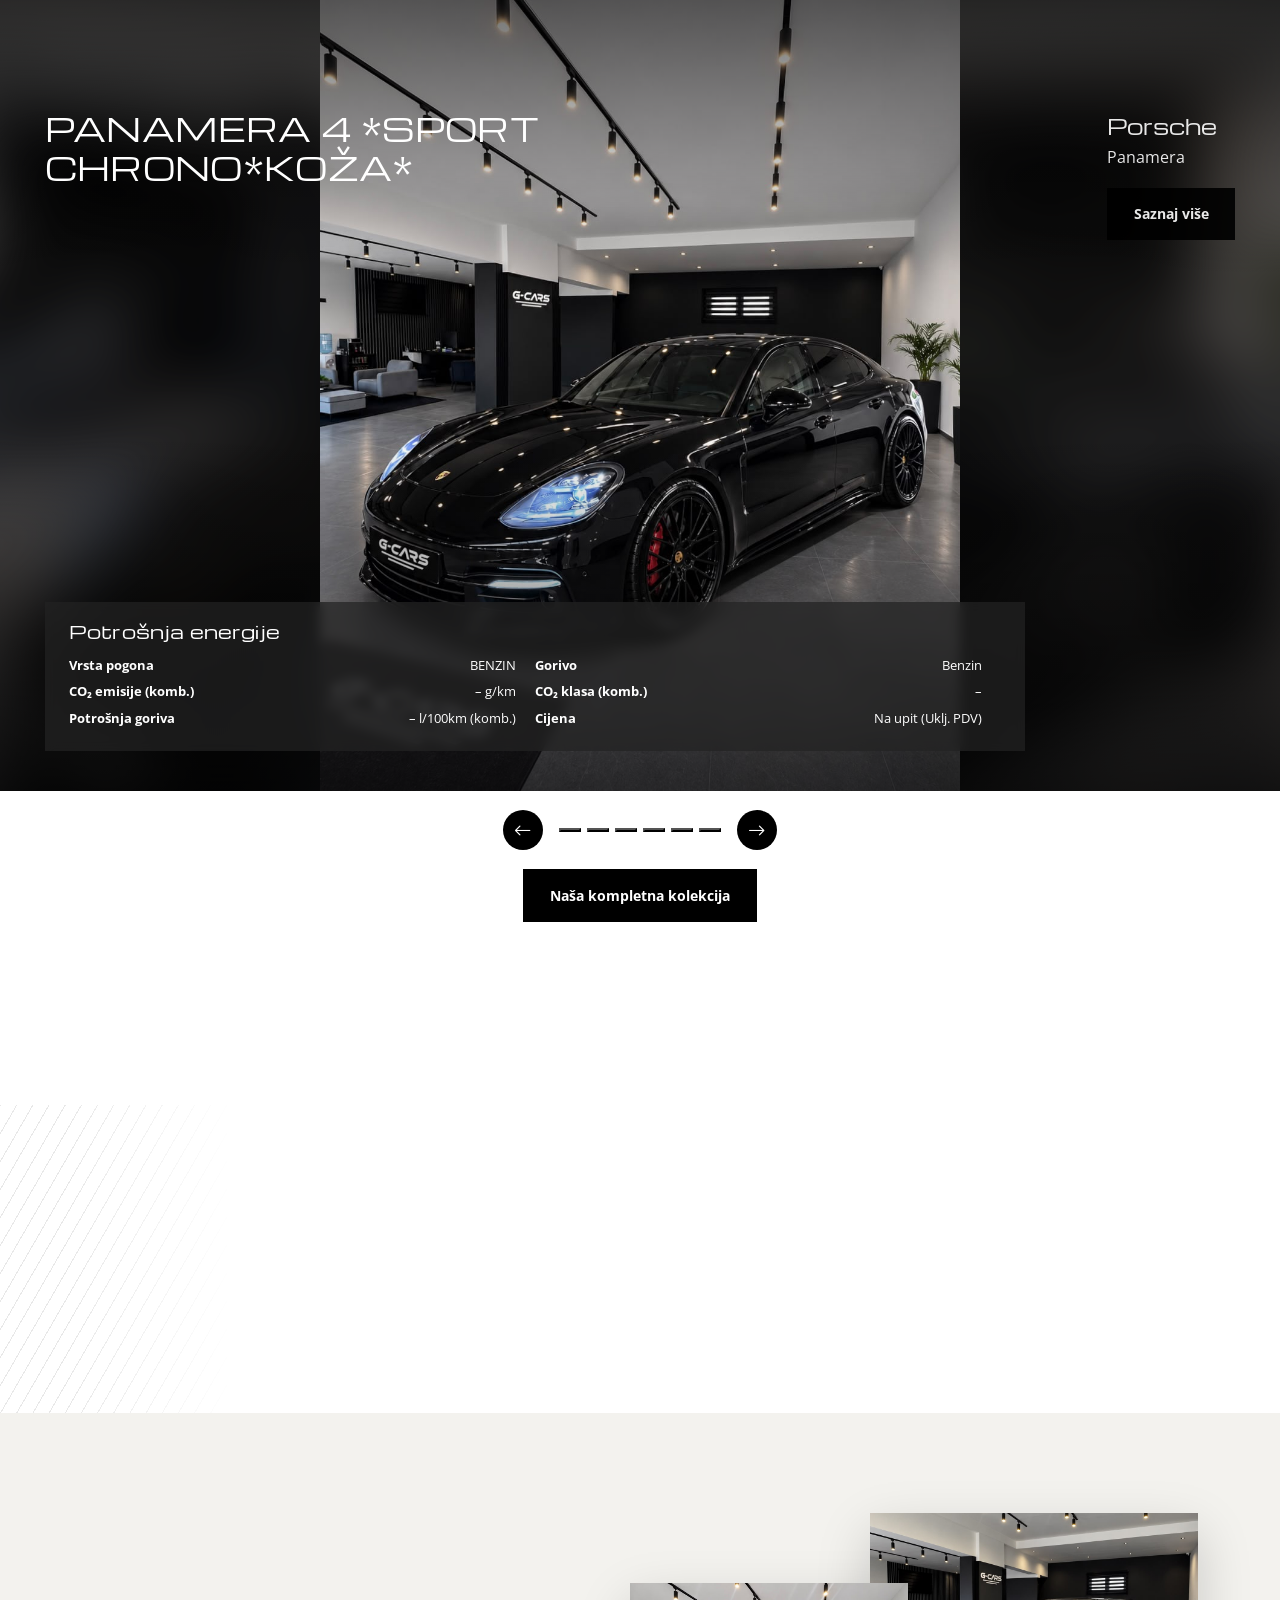
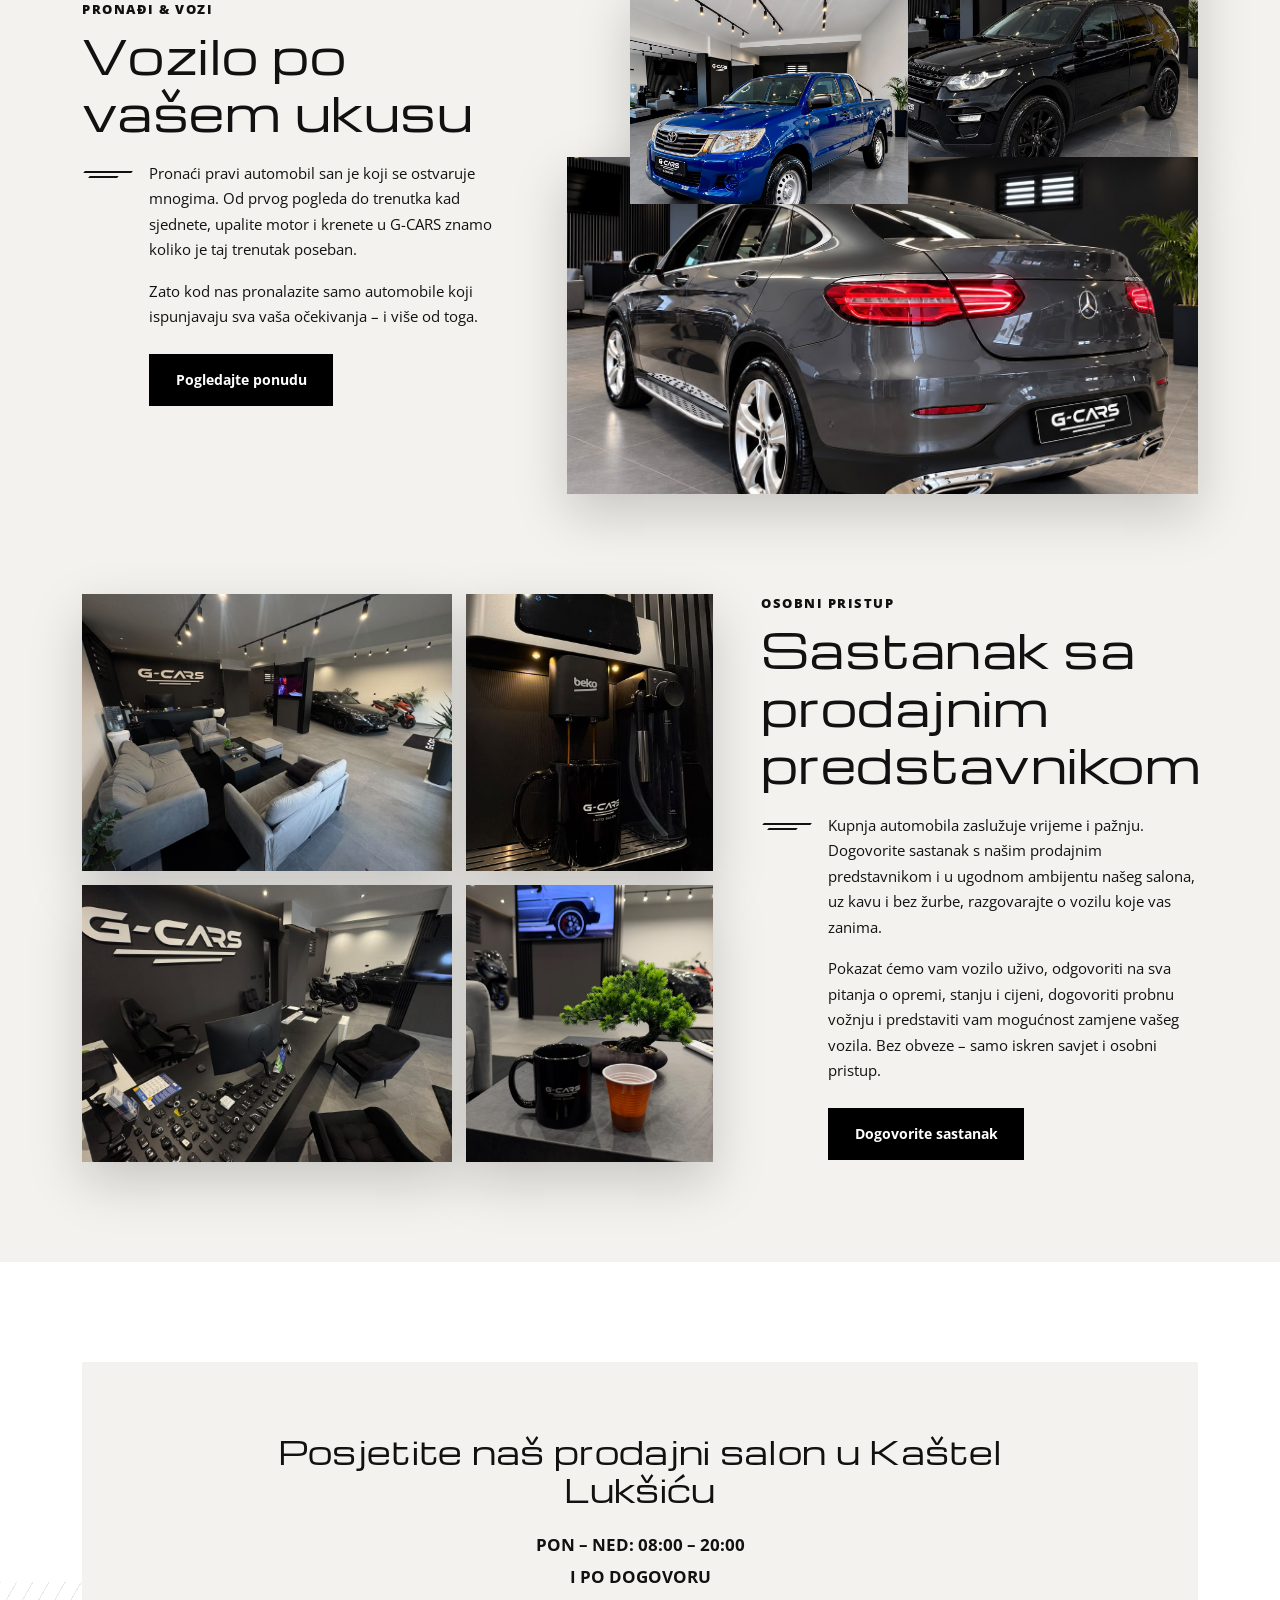
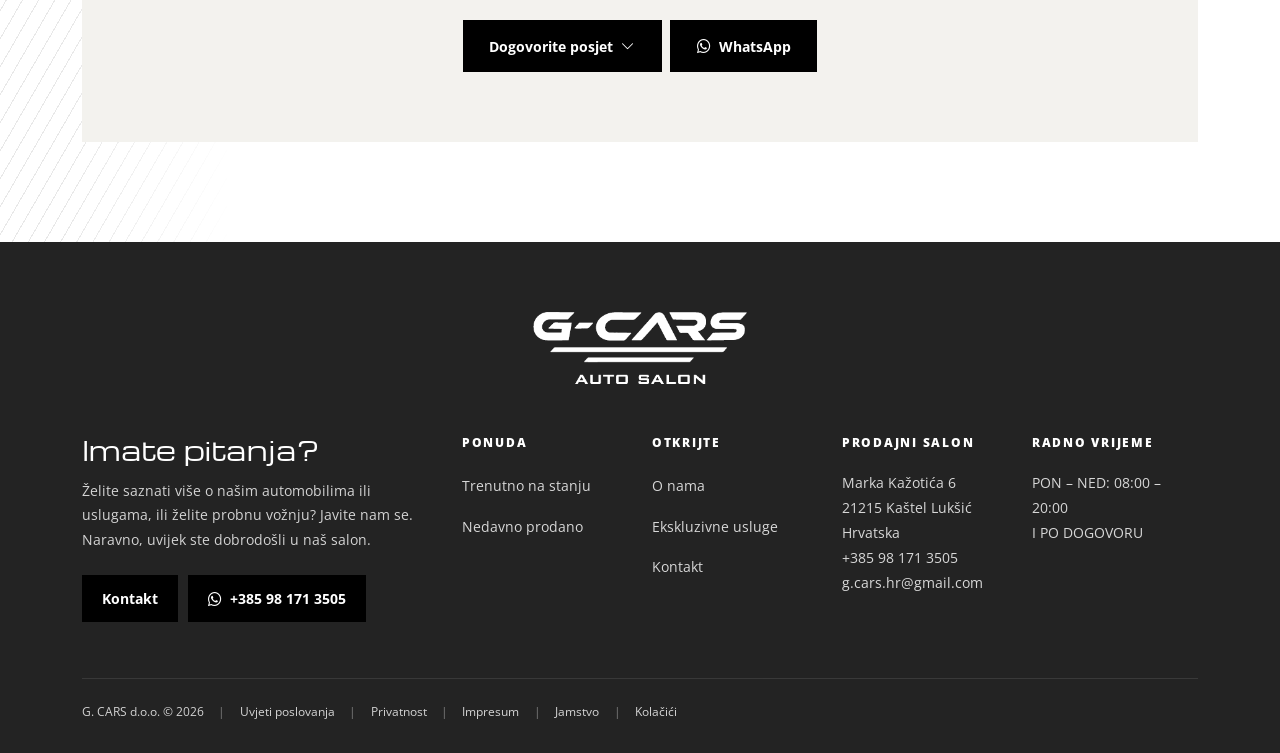
==== commit 2a654683: "O nama: video salona umjesto slike u 'Posjetite naš salon' Co-Authored-By: Claude Opus 5.5 <noreply@" ====
--- a/index.html
+++ b/index.html
@@ -11,8 +11,8 @@
   <link href="https://fonts.googleapis.com/css2?family=Michroma&family=Open+Sans:wght@400;600;700;800&display=swap" rel="stylesheet">
   <link href="vendor/bootstrap.min.css" rel="stylesheet">
   <link href="vendor/bootstrap-icons.min.css" rel="stylesheet">
-  <link href="css/style.css?v=37" rel="stylesheet">
-  <script src="js/i18n.js?v=45"></script>
+  <link href="css/style.css?v=39" rel="stylesheet">
+  <script src="js/i18n.js?v=47"></script>
 </head>
 <body>
   <div id="gc-header"></div>
--- a/css/style.css
+++ b/css/style.css
@@ -271,7 +271,11 @@
 
 /* ---------- O nama ---------- */
 .gc-about-img { position: relative; }
-.gc-about-img img { width: 100%; aspect-ratio: 4/3; object-fit: cover; }
+.gc-about-img img, .gc-about-img video { display: block; width: 100%; aspect-ratio: 4/3; object-fit: cover; }
+/* Uspravni video (O nama – Posjetite naš salon): prikazan cijeli, bez rezanja i uvećavanja */
+.gc-about-video { max-width: 340px; margin: 0 auto; }
+.gc-about-video video { aspect-ratio: 352 / 624; }
+.gc-about-video::before { width: 90%; height: 45%; }
 .gc-about-img::before {
   content: ""; position: absolute; left: -24px; top: -24px; width: 45%; height: 60%;
   background: repeating-linear-gradient(135deg, var(--gc-light) 0 2px, transparent 2px 14px); z-index: -1;
